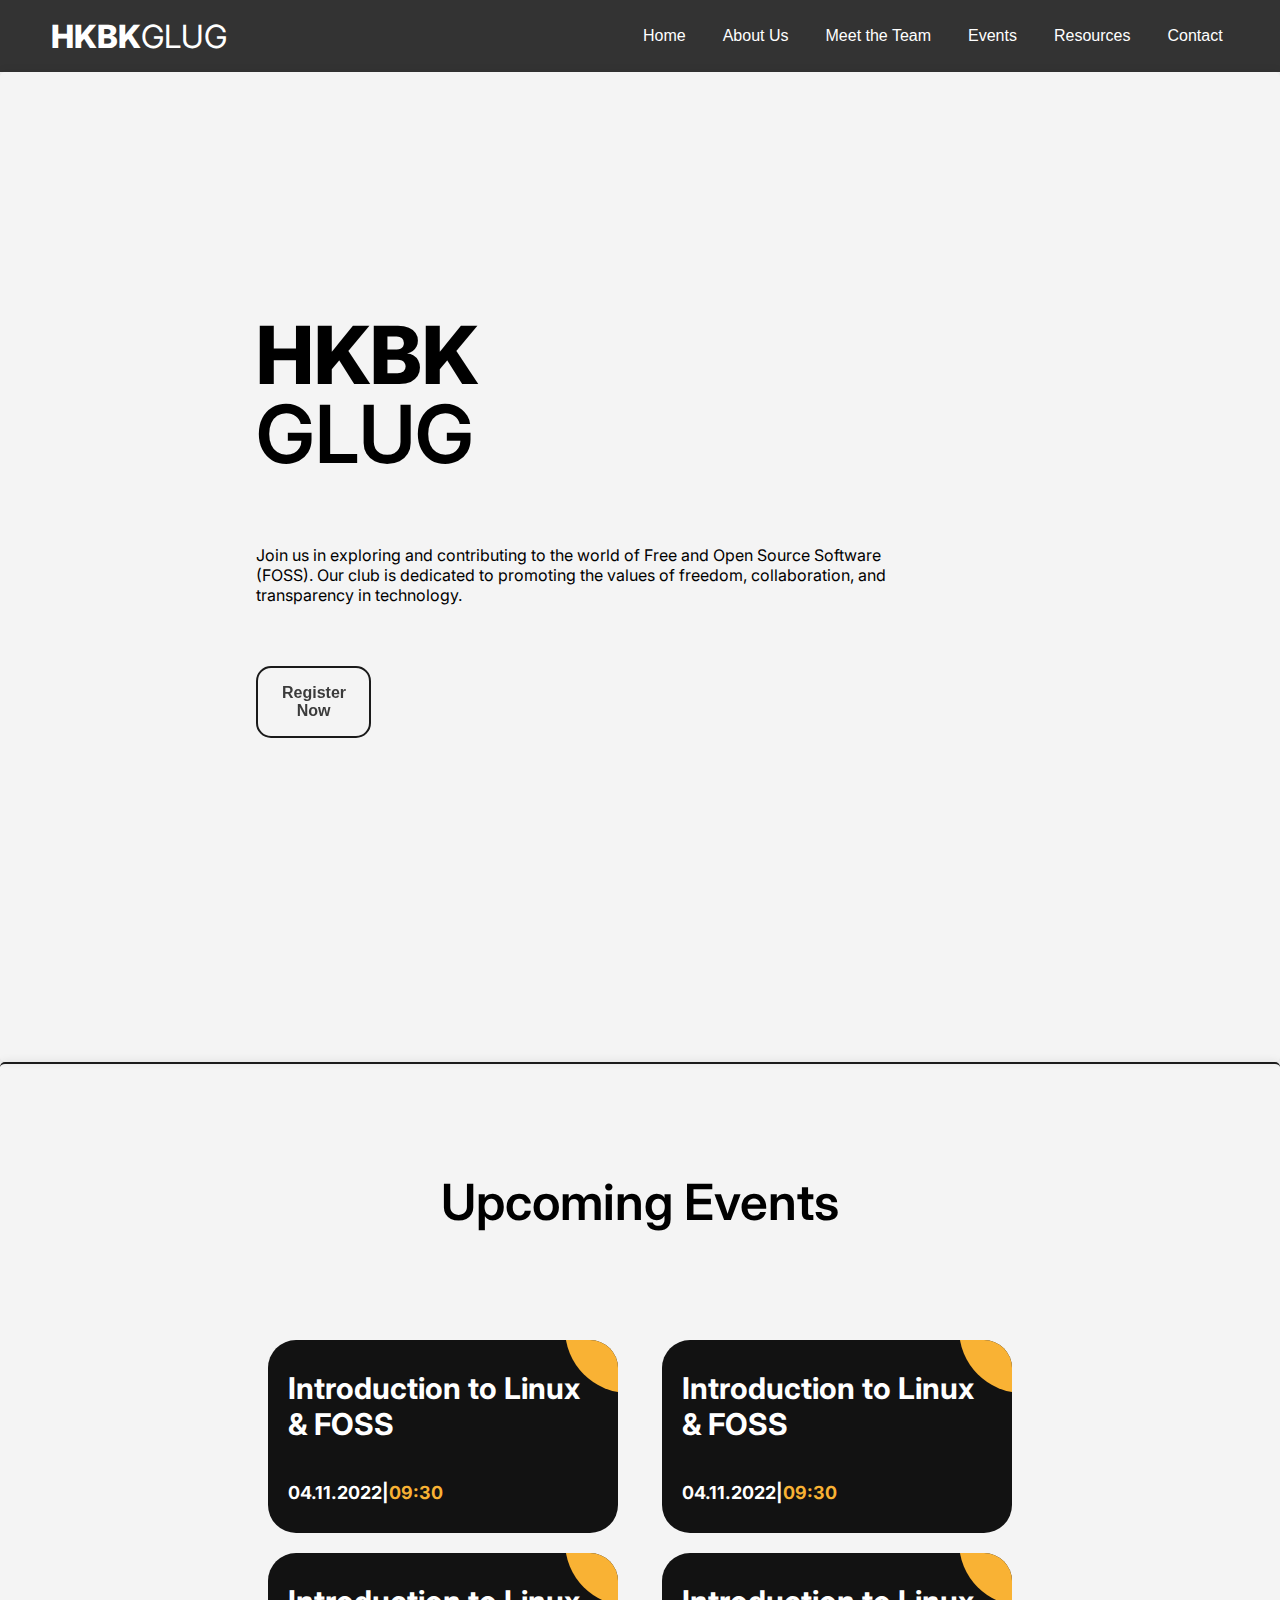
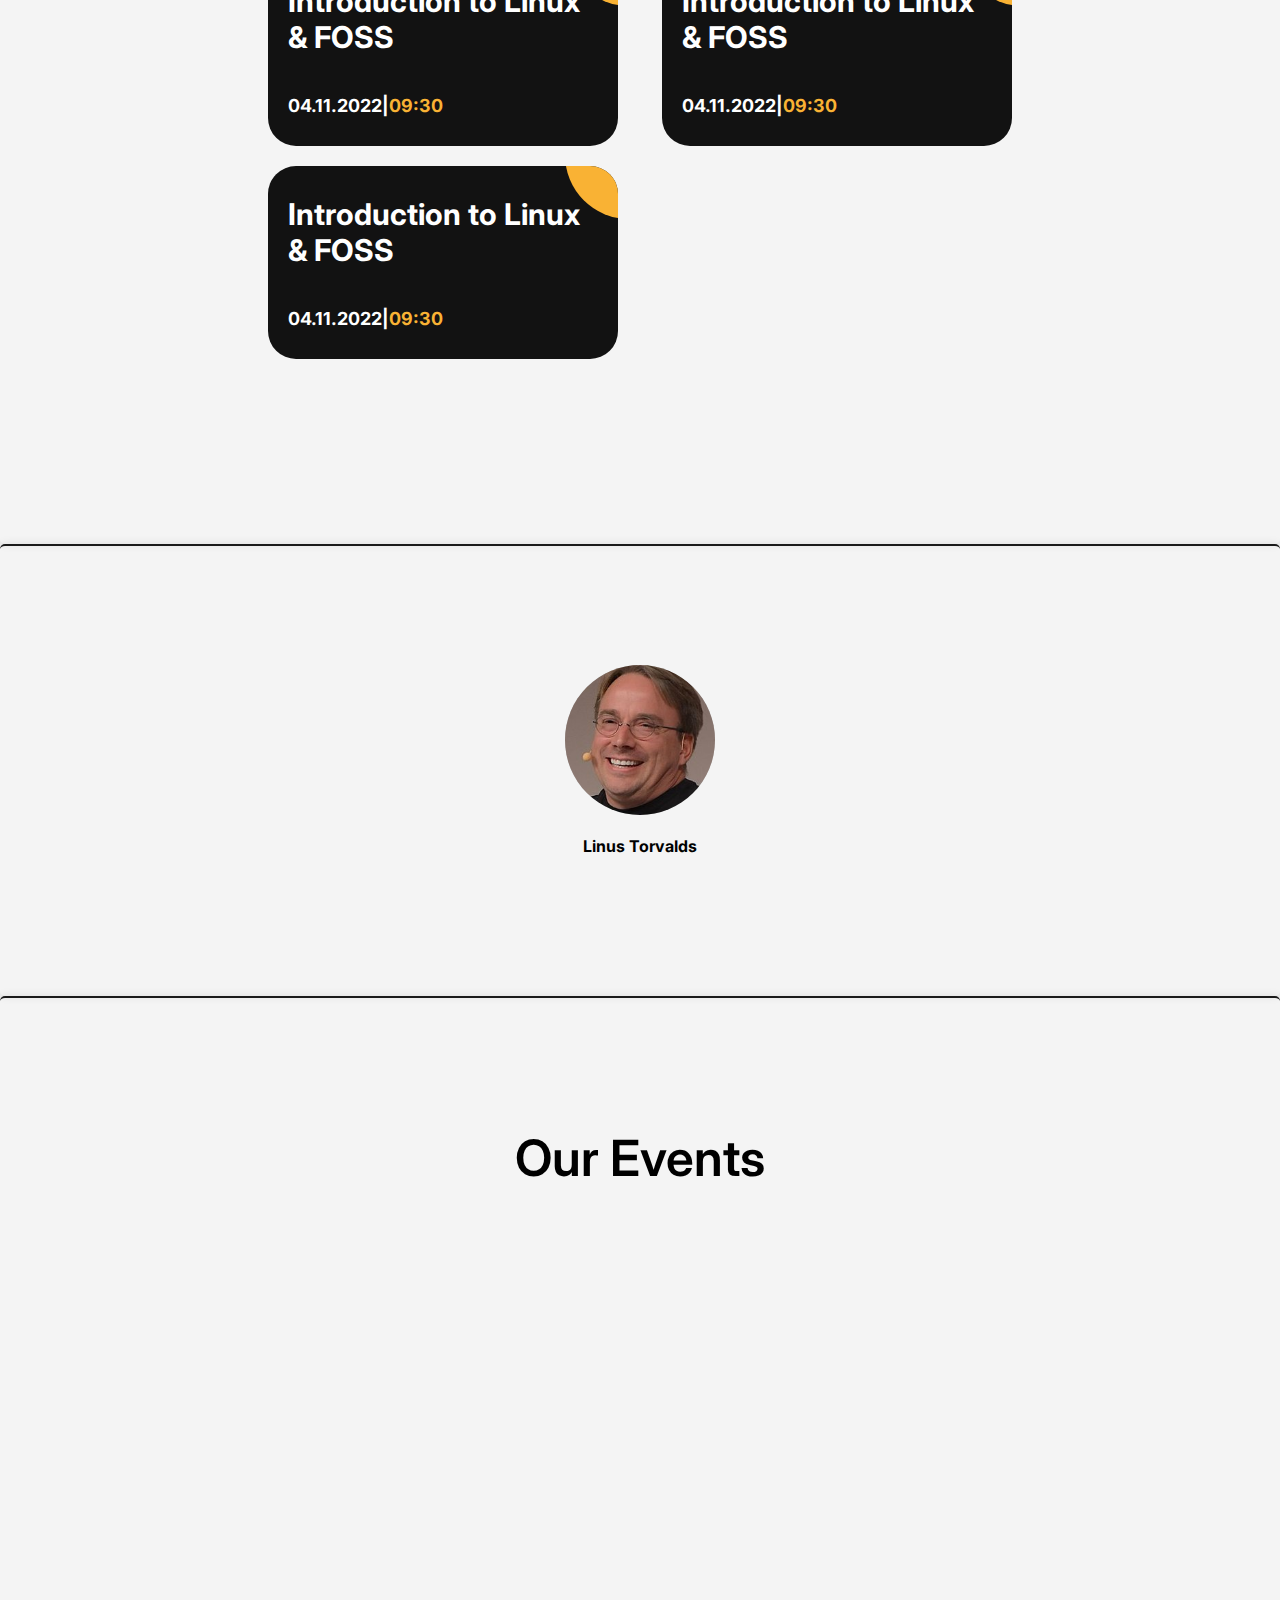
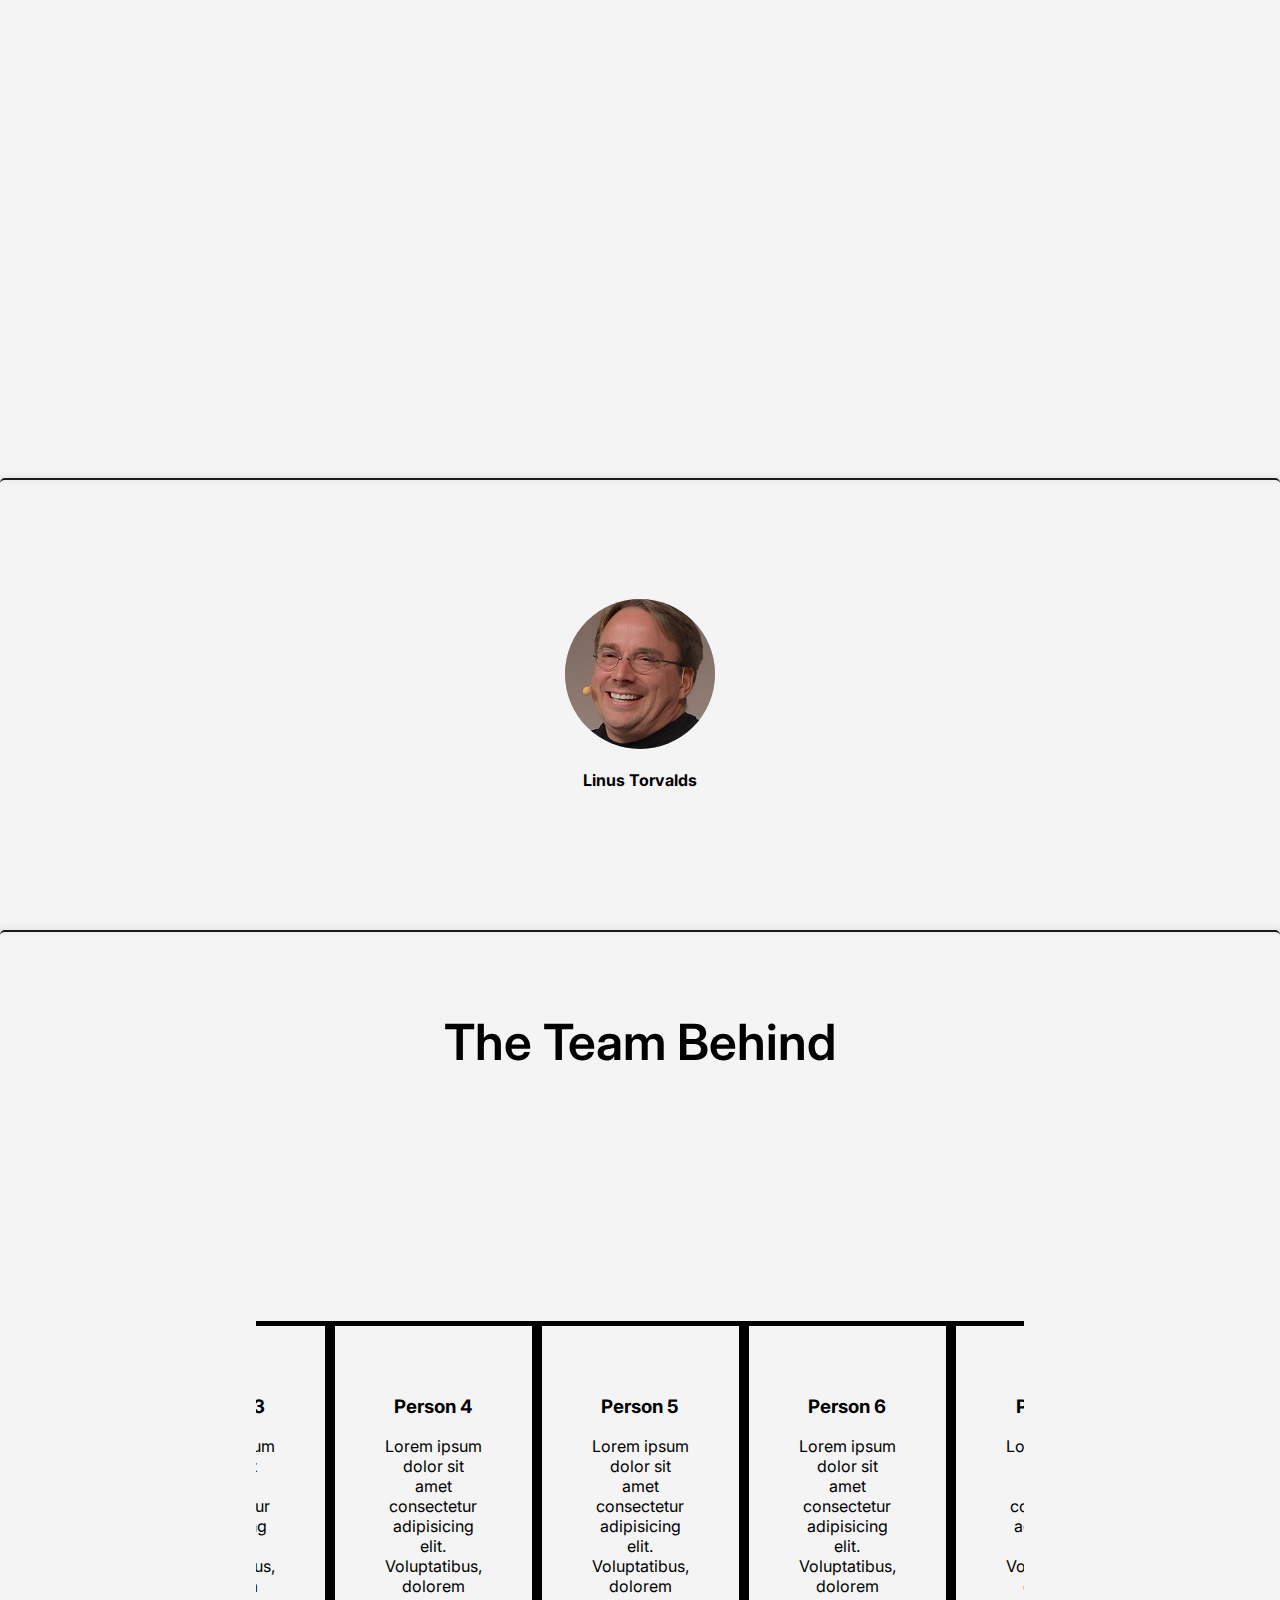
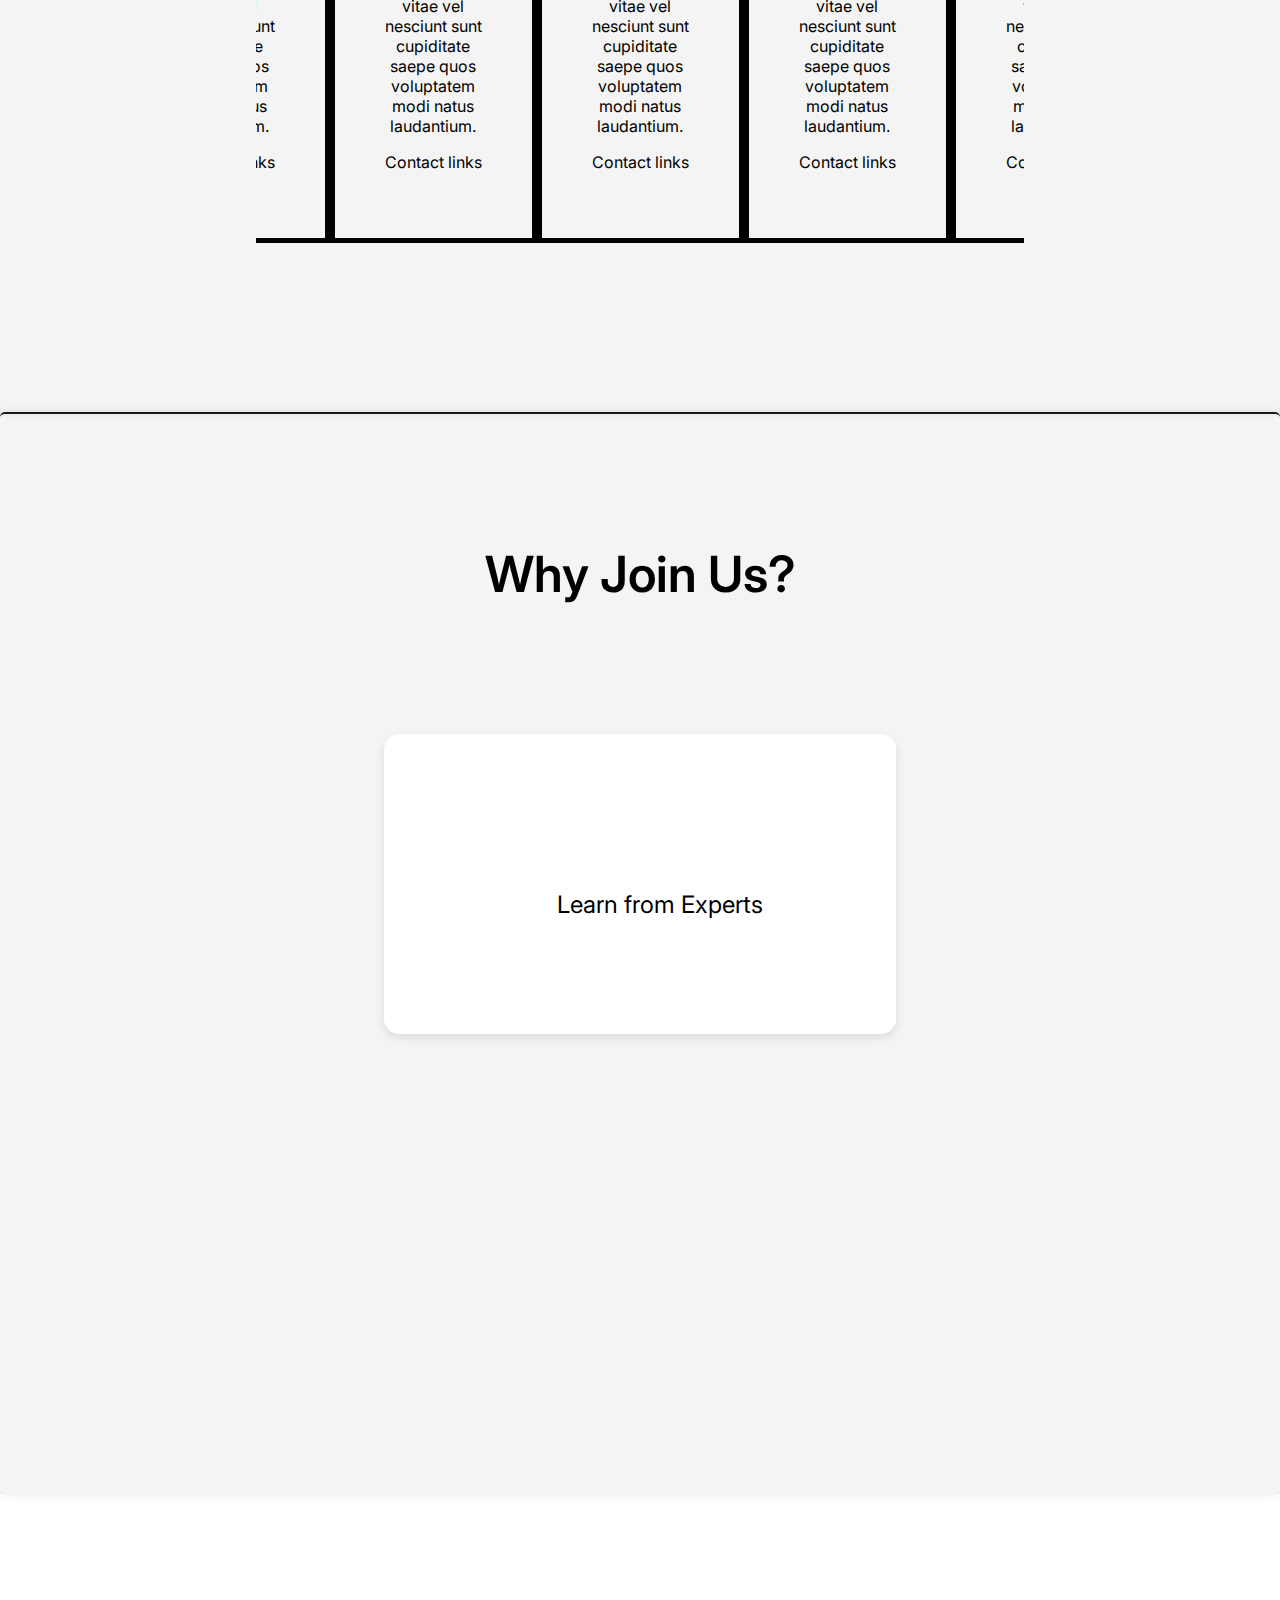
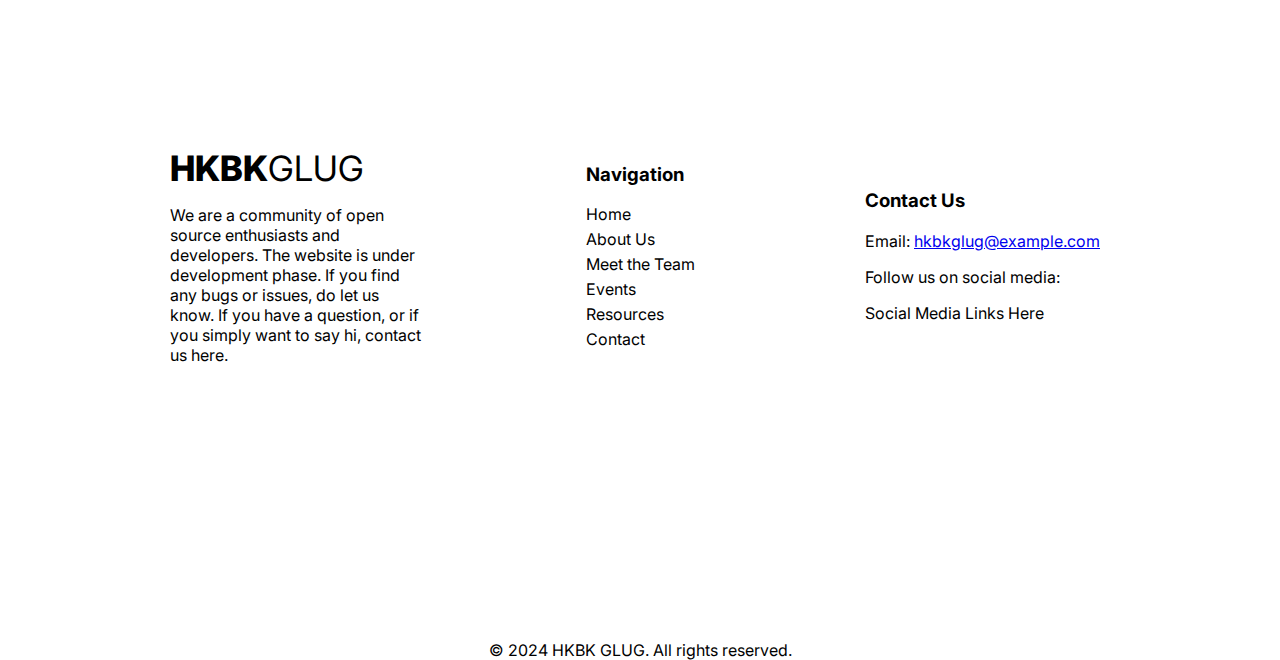
==== public/index.html @ 7fab5fcf "Move files to public" ====
<!DOCTYPE html>
<html lang="en">
  <head>
    <meta charset="UTF-8" />
    <meta name="viewport" content="width=device-width, initial-scale=1.0" />
    <title>HKBK GLUG</title>
    <link rel="stylesheet" href="style.css" />
    <link
      rel="stylesheet"
      href="https://cdn.jsdelivr.net/npm/bootstrap-icons@1.11.3/font/bootstrap-icons.min.css"
    />
    <link rel="preconnect" href="https://fonts.googleapis.com" />
    <link rel="preconnect" href="https://fonts.gstatic.com" crossorigin />
    <link
      href="https://fonts.googleapis.com/css2?family=Inter:wght@100..900&display=swap"
      rel="stylesheet"
    />
    <!-- <link rel="stylesheet" href="./src/tiny-slider.scss" /> -->
    <link rel="stylesheet" href="https://cdnjs.cloudflare.com/ajax/libs/tiny-slider/2.9.4/tiny-slider.css">
    <!-- <script src="./src/carousel.js"></script>
    <script src="./src/join-card-carousel.js"></script> -->
    <!-- <script src="./src/tiny-slider.js"></script> -->
    <script src="https://cdnjs.cloudflare.com/ajax/libs/tiny-slider/2.9.2/min/tiny-slider.js"></script>
  </head>
  <body>
    <header class="header-wrapper">
      <div class="logo">
        <p id="logo-hkbk">HKBK</p>
        <p id="logo-glug">GLUG</p>
      </div>
      <nav class="navbar">
        <button onclick="location.href='#home'">Home</button>
        <button onclick="location.href='#about'">About Us</button>
        <button onclick="location.href='#the-team-behind'">
          Meet the Team
        </button>
        <button onclick="location.href='#events'">Events</button>
        <button onclick="location.href='#resources'">Resources</button>
        <button onclick="location.href='#contact'">Contact</button>
      </nav>
    </header>

    <div class="main-container">
      <div class="content-container">
        <div class="content" id="banner">
          <div class="banner-head">
            <p id="banner-hkbk">HKBK</p>
            <p id="banner-glug">GLUG</p>
          </div>
          <p id="banner-text">
            Join us in exploring and contributing to the world of Free and Open
            Source Software (FOSS). Our club is dedicated to promoting the
            values of freedom, collaboration, and transparency in technology.
          </p>
          <button class="button" role="button">Register Now</button>
        </div>

        <div class="content" id="new-events">
          <div class="new-events-head">
            <p id="new-events-heading">Upcoming Events</p>
          </div>
          <div class="new-events-container">
            <div class="new-events_box">
              <div class="new-events_item">
                <a href="#" class="new-events-item_link">
                  <div class="new-events-item_bg"></div>

                  <div class="new-events-item_title">
                    Introduction to Linux & FOSS
                  </div>

                  <div class="new-events-item_date-box">
                    <span>04.11.2022</span> |
                    <span class="new-events-item_date"> 09:30</span>
                  </div>
                </a>
              </div>
            </div>

            <div class="new-events_box">
              <div class="new-events_item">
                <a href="#" class="new-events-item_link">
                  <div class="new-events-item_bg"></div>

                  <div class="new-events-item_title">
                    Introduction to Linux & FOSS
                  </div>

                  <div class="new-events-item_date-box">
                    <span>04.11.2022</span> |
                    <span class="new-events-item_date"> 09:30 </span>
                  </div>
                </a>
              </div>
            </div>

            <div class="new-events_box">
              <div class="new-events_item">
                <a href="#" class="new-events-item_link">
                  <div class="new-events-item_bg"></div>

                  <div class="new-events-item_title">
                    Introduction to Linux & FOSS
                  </div>

                  <div class="new-events-item_date-box">
                    <span>04.11.2022</span> |
                    <span class="new-events-item_date"> 09:30 </span>
                  </div>
                </a>
              </div>
            </div>

            <div class="new-events_box">
              <div class="new-events_item">
                <a href="#" class="new-events-item_link">
                  <div class="new-events-item_bg"></div>

                  <div class="new-events-item_title">
                    Introduction to Linux & FOSS
                  </div>

                  <div class="new-events-item_date-box">
                    <span>04.11.2022</span> |
                    <span class="new-events-item_date"> 09:30 </span>
                  </div>
                </a>
              </div>
            </div>

            <div class="new-events_box">
              <div class="new-events_item">
                <a href="#" class="new-events-item_link">
                  <div class="new-events-item_bg"></div>

                  <div class="new-events-item_title">
                    Introduction to Linux & FOSS
                  </div>

                  <div class="new-events-item_date-box">
                    <span>04.11.2022</span> |
                    <span class="new-events-item_date"> 09:30 </span>
                  </div>
                </a>
              </div>
            </div>
          </div>
        </div>

        <div class="content" id="quote-1">
          <div class="image-placeholder">
            <img src="./res/linus.jpeg" class="circular-image" />
            <h4>Linus Torvalds</h4>
          </div>
        </div>

        <div class="content" id="our-events">
          <p id="our-events-head-text">Our Events</p>
        </div>

        <div class="content" id="quote-2">
          <div class="image-placeholder">
            <img src="./res/linus.jpeg" class="circular-image" />
            <h4>Linus Torvalds</h4>
          </div>
        </div>

        <div class="content" id="the-team-behind">
          <div class="the-team-behind-container">
            <div class="the-team-behind-title-container">
              <p id="the-team-behind-head-text">The Team Behind</p>
            </div>
            <div class="the-team-behind-subcontainer">
              <div class="the-team-behind-slider-wrapper">
                
                <div class="the-team-behind-card-container">
                  <div class="the-team-behind-card">
                    <div class="card-image-placeholder">
                      <div class="img">
                        <img
                          src="https://media.geeksforgeeks.org/wp-content/uploads/20240213150115/ppp.png"
                          alt=""
                          draggable="false"
                        />
                      </div>
                    </div>
                    <div class="card-head-text-container">
                      <h3 class="card-head-text">Person 1</h3>
                    </div>
                    <div class="card-subtext-container">
                      <span class="card-subtext"
                        >Lorem ipsum dolor sit amet consectetur adipisicing
                        elit. Voluptatibus, dolorem vitae vel nesciunt sunt
                        cupiditate saepe quos voluptatem modi natus
                        laudantium.</span>
                    </div>
                    <div class="card-contact-container"><p>Contact links</p></div>
                  </div>
                </div>

                <div class="the-team-behind-card-container">
                  <div class="the-team-behind-card">
                    <div class="card-image-placeholder">
                      <div class="img">
                        <img
                          src="https://media.geeksforgeeks.org/wp-content/uploads/20240213150115/ppp.png"
                          alt=""
                          draggable="false"
                        />
                      </div>
                    </div>
                    <div class="card-head-text-container">
                      <h3 class="card-head-text">Person 2</h3>
                    </div>
                    <div class="card-subtext-container">
                      <span class="card-subtext"
                        >Lorem ipsum dolor sit amet consectetur adipisicing
                        elit. Voluptatibus, dolorem vitae vel nesciunt sunt
                        cupiditate saepe quos voluptatem modi natus
                        laudantium.</span>
                    </div>
                    <div class="card-contact-container"><p>Contact links</p></div>
                  </div>
                </div>

                <div class="the-team-behind-card-container">
                  <div class="the-team-behind-card">
                    <div class="card-image-placeholder">
                      <div class="img">
                        <img
                          src="https://media.geeksforgeeks.org/wp-content/uploads/20240213150115/ppp.png"
                          alt=""
                          draggable="false"
                        />
                      </div>
                    </div>
                    <div class="card-head-text-container">
                      <h3 class="card-head-text">Person 3</h3>
                    </div>
                    <div class="card-subtext-container">
                      <span class="card-subtext"
                        >Lorem ipsum dolor sit amet consectetur adipisicing
                        elit. Voluptatibus, dolorem vitae vel nesciunt sunt
                        cupiditate saepe quos voluptatem modi natus
                        laudantium.</span>
                    </div>
                    <div class="card-contact-container"><p><p>Contact links</p></p></div>
                  </div>
                </div>

                <div class="the-team-behind-card-container">
                  <div class="the-team-behind-card">
                    <div class="card-image-placeholder">
                      <div class="img">
                        <img
                          src="https://media.geeksforgeeks.org/wp-content/uploads/20240213150115/ppp.png"
                          alt=""
                          draggable="false"
                        />
                      </div>
                    </div>
                    <div class="card-head-text-container">
                      <h3 class="card-head-text">Person 4</h3>
                    </div>
                    <div class="card-subtext-container">
                      <span class="card-subtext"
                        >Lorem ipsum dolor sit amet consectetur adipisicing
                        elit. Voluptatibus, dolorem vitae vel nesciunt sunt
                        cupiditate saepe quos voluptatem modi natus
                        laudantium.</span
                      >
                    </div>
                    <div class="card-contact-container"><p><p>Contact links</p></p></div>
                  </div>
                </div>

                 <div class="the-team-behind-card-container">
                  <div class="the-team-behind-card">
                    <div class="card-image-placeholder">
                      <div class="img">
                        <img
                          src="https://media.geeksforgeeks.org/wp-content/uploads/20240213150115/ppp.png"
                          alt=""
                          draggable="false"
                        />
                      </div>
                    </div>
                    <div class="card-head-text-container">
                      <h3 class="card-head-text">Person 5</h3>
                    </div>
                    <div class="card-subtext-container">
                      <span class="card-subtext"
                        >Lorem ipsum dolor sit amet consectetur adipisicing
                        elit. Voluptatibus, dolorem vitae vel nesciunt sunt
                        cupiditate saepe quos voluptatem modi natus
                        laudantium.</span
                      >
                    </div>
                    <div class="card-contact-container"><p><p>Contact links</p></p></div>
                  </div>
                </div>

                <div class="the-team-behind-card-container">
                  <div class="the-team-behind-card">
                    <div class="card-image-placeholder">
                      <div class="img">
                        <img
                          src="https://media.geeksforgeeks.org/wp-content/uploads/20240213150115/ppp.png"
                          alt=""
                          draggable="false"
                        />
                      </div>
                    </div>
                    <div class="card-head-text-container">
                      <h3 class="card-head-text">Person 6</h3>
                    </div>
                    <div class="card-subtext-container">
                      <span class="card-subtext"
                        >Lorem ipsum dolor sit amet consectetur adipisicing
                        elit. Voluptatibus, dolorem vitae vel nesciunt sunt
                        cupiditate saepe quos voluptatem modi natus
                        laudantium.</span
                      >
                    </div>
                    <div class="card-contact-container"><p><p>Contact links</p></p></div>
                  </div>
                </div>

                <div class="the-team-behind-card-container">
                  <div class="the-team-behind-card">
                    <div class="card-image-placeholder">
                      <div class="img">
                        <img
                          src="https://media.geeksforgeeks.org/wp-content/uploads/20240213150115/ppp.png"
                          alt=""
                          draggable="false"
                        />
                      </div>
                    </div>
                    <div class="card-head-text-container">
                      <h3 class="card-head-text">Person 7</h3>
                    </div>
                    <div class="card-subtext-container">
                      <span class="card-subtext"
                        >Lorem ipsum dolor sit amet consectetur adipisicing
                        elit. Voluptatibus, dolorem vitae vel nesciunt sunt
                        cupiditate saepe quos voluptatem modi natus
                        laudantium.</span
                      >
                    </div>
                    <div class="card-contact-container"><p><p>Contact links</p></p></div>
                  </div>
                </div>

                <div class="the-team-behind-card-container">
                  <div class="the-team-behind-card">
                    <div class="card-image-placeholder">
                      <div class="img">
                        <img
                          src="https://media.geeksforgeeks.org/wp-content/uploads/20240213150115/ppp.png"
                          alt=""
                          draggable="false"
                        />
                      </div>
                    </div>
                    <div class="card-head-text-container">
                      <h3 class="card-head-text">Person 8</h3>
                    </div>
                    <div class="card-subtext-container">
                      <span class="card-subtext"
                        >Lorem ipsum dolor sit amet consectetur adipisicing
                        elit. Voluptatibus, dolorem vitae vel nesciunt sunt
                        cupiditate saepe quos voluptatem modi natus
                        laudantium.</span
                      >
                    </div>
                    <div class="card-contact-container"><p><p>Contact links</p></p></div>
                  </div>
                </div>

                <div class="the-team-behind-card-container">
                  <div class="the-team-behind-card">
                    <div class="card-image-placeholder">
                      <div class="img">
                        <img
                          src="https://media.geeksforgeeks.org/wp-content/uploads/20240213150115/ppp.png"
                          alt=""
                          draggable="false"
                        />
                      </div>
                    </div>
                    <div class="card-head-text-container">
                      <h3 class="card-head-text">Person 9</h3>
                    </div>
                    <div class="card-subtext-container">
                      <span class="card-subtext"
                        >Lorem ipsum dolor sit amet consectetur adipisicing
                        elit. Voluptatibus, dolorem vitae vel nesciunt sunt
                        cupiditate saepe quos voluptatem modi natus
                        laudantium.</span
                      >
                    </div>
                    <div class="card-contact-container"><p>Contact links</p></div>
                  </div>
                </div> 
              </div>
            </div>
          </div>
        </div>

        <div class="content" id="join-us">
          <p id="join-us-head-text">Why Join Us?</p>
          <div class="join-card-carousel">
            <div class="join-card-carousel-slide">
              <div class="join-card">Learn from Experts</div>
              <div class="join-card">Collaborate with Peers</div>
              <div class="join-card">Participate in Events</div>
              <div class="join-card">Access Exclusive Resources</div>
            </div>
          </div>
        </div>
      </div>
    </div>

    <footer>
      <div class="footer-container">
        <div class="footer-left-container">
          <div class="footer-logo-wrapper">
            <!-- <img src="logo.png" alt="HKBK GLUG Logo" class="footer-logo"> -->
            <p id="logo-hkbk">HKBK</p>
            <p id="logo-glug">GLUG</p>
          </div>
          <div class="footer-text-wrapper">
            <span class="footer-text"
              ><p>
                We are a community of open source enthusiasts and developers.
                The website is under development phase. If you find any bugs or
                issues, do let us know. If you have a question, or if you simply
                want to say hi, contact us here.
              </p></span
            >
          </div>
        </div>
        <div class="footer-column">
          <h3>Navigation</h3>
          <ul>
            <li><a href="#home">Home</a></li>
            <li><a href="#about">About Us</a></li>
            <li><a href="#team">Meet the Team</a></li>
            <li><a href="#events">Events</a></li>
            <li><a href="#resources">Resources</a></li>
            <li><a href="#contact">Contact</a></li>
          </ul>
        </div>
        <div class="footer-column">
          <h3>Contact Us</h3>
          <p>
            Email:
            <a href="mailto:hkbkglug@example.com">hkbkglug@example.com</a>
          </p>
          <p>Follow us on social media:</p>
          <p>Social Media Links Here</p>
        </div>
      </div>
      <p>&copy; 2024 HKBK GLUG. All rights reserved.</p>
    </footer>
    <div class="no-mobile-site">
      <div class="mobile-site-logo-wrapper">
        <p id="logo-hkbk">HKBK</p>
        <p id="logo-glug">GLUG</p>
      </div>
      <span class="no-mobile-site-head">Mobile site under development</span>
      <span class="no-mobile-site-subtext"
        >Switch to the web version for the best experience.</span
      >
    </div>
    <script src="slider.js"></script>
  </body>
</html>
---- public/style.css ----
body {
  font-family: Inter, sans-serif;
  margin: 0;
  padding: 0;
  /* background-color: #f4f4f4; */
}

.header-wrapper {
  display: flex;
  background: none;
  background-color: #333;
  color: #fff;
  padding: 1vh 2vw;
  /* text-align: center; */
  height: 6vh;
  justify-content: center;
  gap: 32vw;
}

.logo {
  display: flex;
  justify-content: center;
  align-items: center;
  padding: 0%;
  margin: 0;
  cursor: pointer;
}

#logo-hkbk {
  font-size: 2rem;
  font-weight: 800;
}

#logo-glug {
  font-size: 2rem;
}

.navbar {
  display: flex;
  /* justify-content: center; */
  align-items: center; /* Center items vertically */
  flex-wrap: wrap; /* Allow items to wrap to the next line */
  overflow: hidden; /* Hide overflow to prevent buttons from overflowing */
  gap: 25px;
}

.navbar button {
  background: none;
  color: #fff;
  /* background-color: #333; */
  border: none;
  cursor: pointer;
  font-size: 16px;
  /* margin: 5px; */
  text-align: center;
  justify-content: center;
  white-space: nowrap; /* Prevent button text from wrapping */
  transition: all 300ms cubic-bezier(0.23, 1, 0.32, 1);
}

.navbar button:hover {
  background-color: #575757;
  border-radius: 12px;
  padding: 14px 20px;
  transition: all 300ms cubic-bezier(0.23, 1, 0.32, 1);
}

.main-container {
  display: flex;
  background-color: #f4f4f4;
}

.content {
  width: 100vw;
  display: flex;
  border-radius: 5px;
  box-shadow: 0 0 10px rgba(0, 0, 0, 0.1);
}

#banner {
  flex-direction: column;
  justify-content: center;
  /* align-items: center; */
  height: 110vh;
}

.banner-head {
  margin-left: 20vw;
  margin-top: -10vh;
}

#banner-hkbk {
  font-weight: 800;
  font-size: 80px;
  margin: 0;
}

#banner-glug {
  margin: 0;
  position: relative;
  bottom: 2vh;
  font-weight: 600;
  font-size: 80px;
}

#banner-text {
  width: 50vw;
  margin-left: 20vw;
  margin-top: 5vh;
}

.button {
  appearance: none;
  background-color: transparent;
  border: 2px solid #1a1a1a;
  border-radius: 15px;
  box-sizing: border-box;
  color: #3b3b3b;
  cursor: pointer;
  display: inline-block;
  font-family: Roobert, -apple-system, BlinkMacSystemFont, "Segoe UI", Helvetica,
    Arial, sans-serif, "Apple Color Emoji", "Segoe UI Emoji", "Segoe UI Symbol";
  font-size: 16px;
  font-weight: 600;
  line-height: normal;
  margin-top: 5vh;
  margin-left: 20vw;
  min-height: 60px;
  min-width: 0;
  outline: none;
  padding: 16px 24px;
  text-align: center;
  text-decoration: none;
  transition: all 300ms cubic-bezier(0.23, 1, 0.32, 1);
  user-select: none;
  -webkit-user-select: none;
  touch-action: manipulation;
  width: 9vw;
  will-change: transform;
}

.button:disabled {
  pointer-events: none;
}

.button:hover {
  color: #fff;
  background-color: #1a1a1a;
  box-shadow: rgba(0, 0, 0, 0.25) 0 8px 15px;
  transform: translateY(-2px);
}

.button:active {
  box-shadow: none;
  transform: translateY(0);
}

#new-events {
  border-top: 2px solid #1a1a1a;
  flex-direction: column;
  /* margin-top: 2vh; */
  /* margin-left: 70vw; */
  height: 120vh;
}

.new-events-head {
  margin: 0;
  display: flex;
  position: relative;
  top: 12vh;
  /* height: 200px; */
  /* padding: 60px 60px; */
  justify-content: center;
}

#new-events-heading {
  margin: 0;
  font-size: 50px;
  font-weight: 600;
}

.new-events-container {
  display: grid;
  grid-template-columns: repeat(auto-fill, minmax(250px, 1fr));
  gap: 20px;
  margin: 24vh 20vw 0 20vw;
}

.new-events_box {
  flex: 1 1 calc(33.333% - 20px);
  display: flex;
  justify-content: center;
}

.new-events_item {
  width: 100%;
  max-width: 350px;
  overflow: hidden;
  border-radius: 28px;
}

.new-events-item_link {
  display: block;
  padding: 30px 20px;
  background-color: #121212;
  overflow: hidden;
  position: relative;
  text-decoration: none;
}

.new-events-item_link:hover,
.new-events-item_link:hover .new-events-item_date,
.new-events-item_link:hover .new-events-item_title {
  text-decoration: none;
  color: #000000;
}

.new-events-item_link:hover .new-events-item_bg {
  transform: scale(10);
}

.new-events-item_title {
  min-height: 87px;
  margin: 0 0 25px;
  overflow: hidden;
  font-weight: bold;
  font-size: 30px;
  color: #fff;
  z-index: 2;
  position: relative;
}

.new-events-item_date-box {
  display: flex;
  font-size: 18px;
  font-weight: bold;
  color: #ffffff;
  z-index: 2;
  position: relative;
  margin: 0;
}

.new-events-item_date {
  font-weight: bold;
  color: #f9b234;
  transition: color 0.5s ease;
}

.new-events-item_bg {
  height: 128px;
  width: 128px;
  background-color: #f9b234;
  z-index: 1;
  position: absolute;
  top: -75px;
  right: -75px;
  border-radius: 50%;
  transition: all 0.5s ease;
}

.new-events_item:nth-child(2n) .new-events-item_bg {
  background-color: #3ecd5e !important;
}

.new-events_item:nth-child(3n) .new-events-item_bg {
  background-color: #e44002 !important;
}

.new-events_item:nth-child(4n) .new-events-item_bg {
  background-color: #952aff;
}

.new-events_item:nth-child(5n) .new-events-item_bg {
  background-color: #cd3e94;
}

.new-events_item:nth-child(6n) .new-events-item_bg {
  background-color: #4c49ea;
}

#quote-1 {
  flex-direction: column;
  border-top: 2px solid #1a1a1a;
  height: 50vh;
  align-items: center;
  justify-content: center;
}

.image-placeholder {
  display: flex;
  flex-direction: column;

  justify-content: center;
  align-items: center;
}

.circular-image {
  width: 150px;
  height: 150px;
  border-radius: 50%;
  background-color: #ccc; /* Gray background for placeholder */
  align-items: center;
  justify-content: center;
  color: white; /* Text color inside the placeholder */
  font-size: 20px; /* Placeholder text size */
  text-align: center;
}

#our-events {
  flex-direction: column;
  border-top: 2px solid #1a1a1a;
  height: 120vh;
  align-items: center;
  /* justify-content: center; */
}

#our-events-head-text {
  padding: 80px;
  font-size: 50px;
  font-weight: 600;
}

#the-team-behind {
  display: flex;
  flex-direction: column;
  border-top: 2px solid #1a1a1a;
  height: 120vh;
  align-items: center;
}

.the-team-behind-container {
  display: flex;
  height: 100%;
  width: 100%;
  flex-direction: column;
  justify-content: space-around;
  align-items: center;
}

.the-team-behind-title-container {
  display: flex;
  margin: 80px;
}

#the-team-behind-head-text {
  justify-content: center;
  align-items: center;
  font-size: 50px;
  font-weight: 600;
  margin: 0;
}

.the-team-behind-subcontainer {
  width: 60vw;
  height: 80%;
  margin: 0;
  display: flex;
  justify-content: center;
  align-items: center;
  overflow: hidden; /* Prevents content from overflowing */
}

.the-team-behind-slider-wrapper {
  display: flex;
  flex-direction: row;
  /* overflow: hidden !important; */
}

.the-team-behind-card-container {
  height: 100%; /* Adjust height as needed */
  border: 5px solid #000000;
  padding: 50px;
  box-sizing: border-box; /* Ensures padding and border are included in the element's total width and height */
}

.the-team-behind-card {
  
  display: flex;
  flex-direction: column;
  justify-content: center;
  align-items: center;
}

.card-image-placeholder {
  display: flex;
  align-items: center;
  justify-content: center;
}

.img img {
  border-radius: 5px;
  background-position: center;
  background-size: cover;
  cursor: pointer;
  display: flex;
}

.card-head-text-container {
  text-align: center;
}

.card-subtext-container {
  display: flex;
  width: 70%;
  gap: 20px;
  align-items: center;
  justify-content: center;
}

.card-subtext {
  text-align: center;
}

.card-contact-container {
  text-align: center;
}




/* .carousel-container {
  width: 60vw;
  height: 610px;
  overflow: hidden;
  position: relative;
  border-radius: 15px;
  margin: 0 auto;
}

.carousel-container::before,
.carousel-container::after {
  content: "";
  position: absolute;
  top: 0;
  width: 15%;
  height: 100%;
  z-index: 1;
  pointer-events: none;
  background: linear-gradient(to right, #f4f4f4, rgba(255, 255, 255, 0));
}

.carousel-container::after {
  right: 0;/
  background: linear-gradient(to left, #f4f4f4, rgba(255, 255, 255, 0));
}

.carousel-slide {
  display: flex;
  gap: 20px;
  height: 95%;
  transition: transform 1s ease-in-out;
  width: 30%;
}

.card {
  min-width: calc(100% - 20px);
  height: 100%;
  display: flex;
  justify-content: center;
  align-items: center;
  background-color: #fff;
  box-shadow: 0 10px 20px rgba(0, 0, 0, 0.1);
  border-radius: 15px;
  font-size: 1.5rem;
}

.carousel-button-container {
  position: absolute;
  top: 50%;
  width: 100%;
  display: flex;
  justify-content: space-between;
  transform: translateY(-50%);
  z-index: 2;
}

.carousel-button-container button {
  font-weight: 700;
  border: none;
  color: rgb(74, 74, 74);
  padding: 10px;
  cursor: pointer;
  font-size: 20px;
} */


.carousel-container { 
  max-width: 1100px; 
  width: 100%; 
  position: relative; 
} 

.carousel-container i { 
  height: 50px; 
  width: 50px; 
  background: rgb(118, 233, 118); 
  text-align: center; 
  line-height: 50px; 
  border-radius: 50%; 
  cursor: pointer; 
  position: absolute; 
  top: 50%; 
  font-size: 1.25rem; 
  transform: translateY(-50%); 
  box-shadow: 0 3px 6px rgba(0, 0, 0, 0.23); 
} 

.carousel-container i:first-child { 
  left: -22px; 
} 

.carousel-container i:last-child { 
  right: -22px; 
} 

.carousel-slide { 
  display: grid; 
  grid-auto-flow: column; 
  grid-auto-columns: calc((100% / 3) - 12px); 
  gap: 16px; 
  overflow-x: auto; 
  scroll-snap-type: x mandatory; 
  scroll-behavior: smooth; 
  scrollbar-width: 0; 
}


.carousel-slide::-webkit-scrollbar { 
  display: none; 
} 

.carousel-slide :where(.card, .img) { 
  display: flex; 
  align-items: center; 
  justify-content: center; 
} 

.carousel-slide.dragging { 
  scroll-snap-type: none; 
  scroll-behavior: auto; 
} 

.carousel-slide.no-transition { 
  scroll-behavior: auto; 
} 

.carousel-slide.dragging .card { 
  cursor: grab; 
  user-select: none; 
} 

.carousel-slide .card { 
  scroll-snap-align: start; 
  height: 340px; 
  list-style: none; 
  background: #fff; 
  border-radius: 8px; 
  display: flex; 
  cursor: pointer; 
  width: 98%; 
  padding-bottom: 15px; 
  align-items: center; 
  justify-content: center; 
  flex-direction: column; 
} 

.card .img { 
  background: green; 
  width: 145px; 
  height: 145px; 
  border-radius: 50%; 
} 

.card .img img { 
  width: 140px; 
  height: 140px; 
  object-fit: cover; 
  border-radius: 50%; 
  border: 4px solid #fff; 
} 

.card h2 { 
  font-weight: 500; 
  font-size: 1.56rem; 
  margin: 30px 0 5px; 
} 

.card span { 
  color: #6a6d78; 
  font-size: 1.31rem; 
} 



#quote-2 {
  flex-direction: column;
  border-top: 2px solid #1a1a1a;
  height: 50vh;
  align-items: center;
  justify-content: center;
}

#join-us {
  flex-direction: column;
  border-top: 2px solid #1a1a1a;
  height: 120vh;
  align-items: center;
}

#join-us-head-text {
  font-size: 50px;
  font-weight: 600;
  padding: 80px;
}

.join-card-carousel {
  width: 40%;
  height: 300px;
  overflow: hidden;
  border-radius: 15px;
  box-shadow: 0 4px 8px rgba(0, 0, 0, 0.1);
  position: relative;
}

.join-card-carousel-slide {
  display: flex;
  height: 100%;
  transition: transform 1s ease-in-out;
}

.join-card {
  min-width: 100%;
  height: 100%;
  display: flex;
  justify-content: center;
  align-items: center;
  background-color: #fff;
  box-shadow: 0 10px 20px rgba(0, 0, 0, 0.1);
  border-radius: 15px;
  font-size: 1.5rem;
  padding: 20px;
  text-align: center;
}

footer {
  background-color: #ffffff;
  color: #000000;
  text-align: center;
  padding: 10px 0;
  width: 100%;
  bottom: 0;
  height: 80vh;
}

.footer-container {
  display: flex;
  justify-content: space-evenly;
  align-items: center;
  padding: 20px;
  height: calc(80vh - 40px);
}

.footer-left-container {
  display: flex;
  flex-direction: column;
  /* bottom: 5rem; */
  width: 20vw;
  position: relative;
}

.footer-logo-wrapper {
  /* align-items: flex-start; */
  display: flex;
  flex-direction: row;
  /* padding: 10px; */
}

.footer-logo-wrapper #logo-hkbk {
  font-size: 35px;
  margin: 0;
}

.footer-logo-wrapper #logo-glug {
  font-size: 35px;
  margin: 0;
}

.footer-text {
  text-align: left;
}

.footer-column {
  text-align: left;
  padding: 10px;
}

.footer-column h3 {
  margin-top: 0;
}

.footer-column ul {
  list-style-type: none;
  padding: 0;
}

.footer-column ul li {
  margin: 5px 0;
}

.footer-column ul li a {
  color: #000000;
  text-decoration: none;
}

.footer-column ul li a:hover {
  text-decoration: underline;
}

.footer-logo {
  position: absolute;
  left: 10vh;
  top: 10vh;
  width: 150px; /* Adjust size as needed */
}




@media only screen and (max-width: 979px) {
  .new-events_box {
    flex: 1 1 calc(50% - 20px);
  }

  .new-events-item_title {
    font-size: 24px;
  }
}

.no-mobile-site {
  display: none;
}

@media only screen and (max-width: 767px) {
  .main-container,
  footer,
  .header-wrapper {
    display: none;
  }

  .no-mobile-site {
    justify-content: center;
    align-items: center;
    display: flex;
    flex-direction: column;
    height: 100%;
  }

  .mobile-site-logo-wrapper {
    display: flex;
    flex-direction: row;
  }

  .no-mobile-site-head {
    font-weight: 700;
  }

  /* /* .new-events_box {
    flex: 1 1 100%;
  }

  .new-events-item_title {
    min-height: 72px;
    line-height: 1;
    font-size: 24px;
  }

  .new-events-item_link {
    padding: 22px 40px;
  }

  .new-events-item_date-box {
    font-size: 16px;
  } */
}
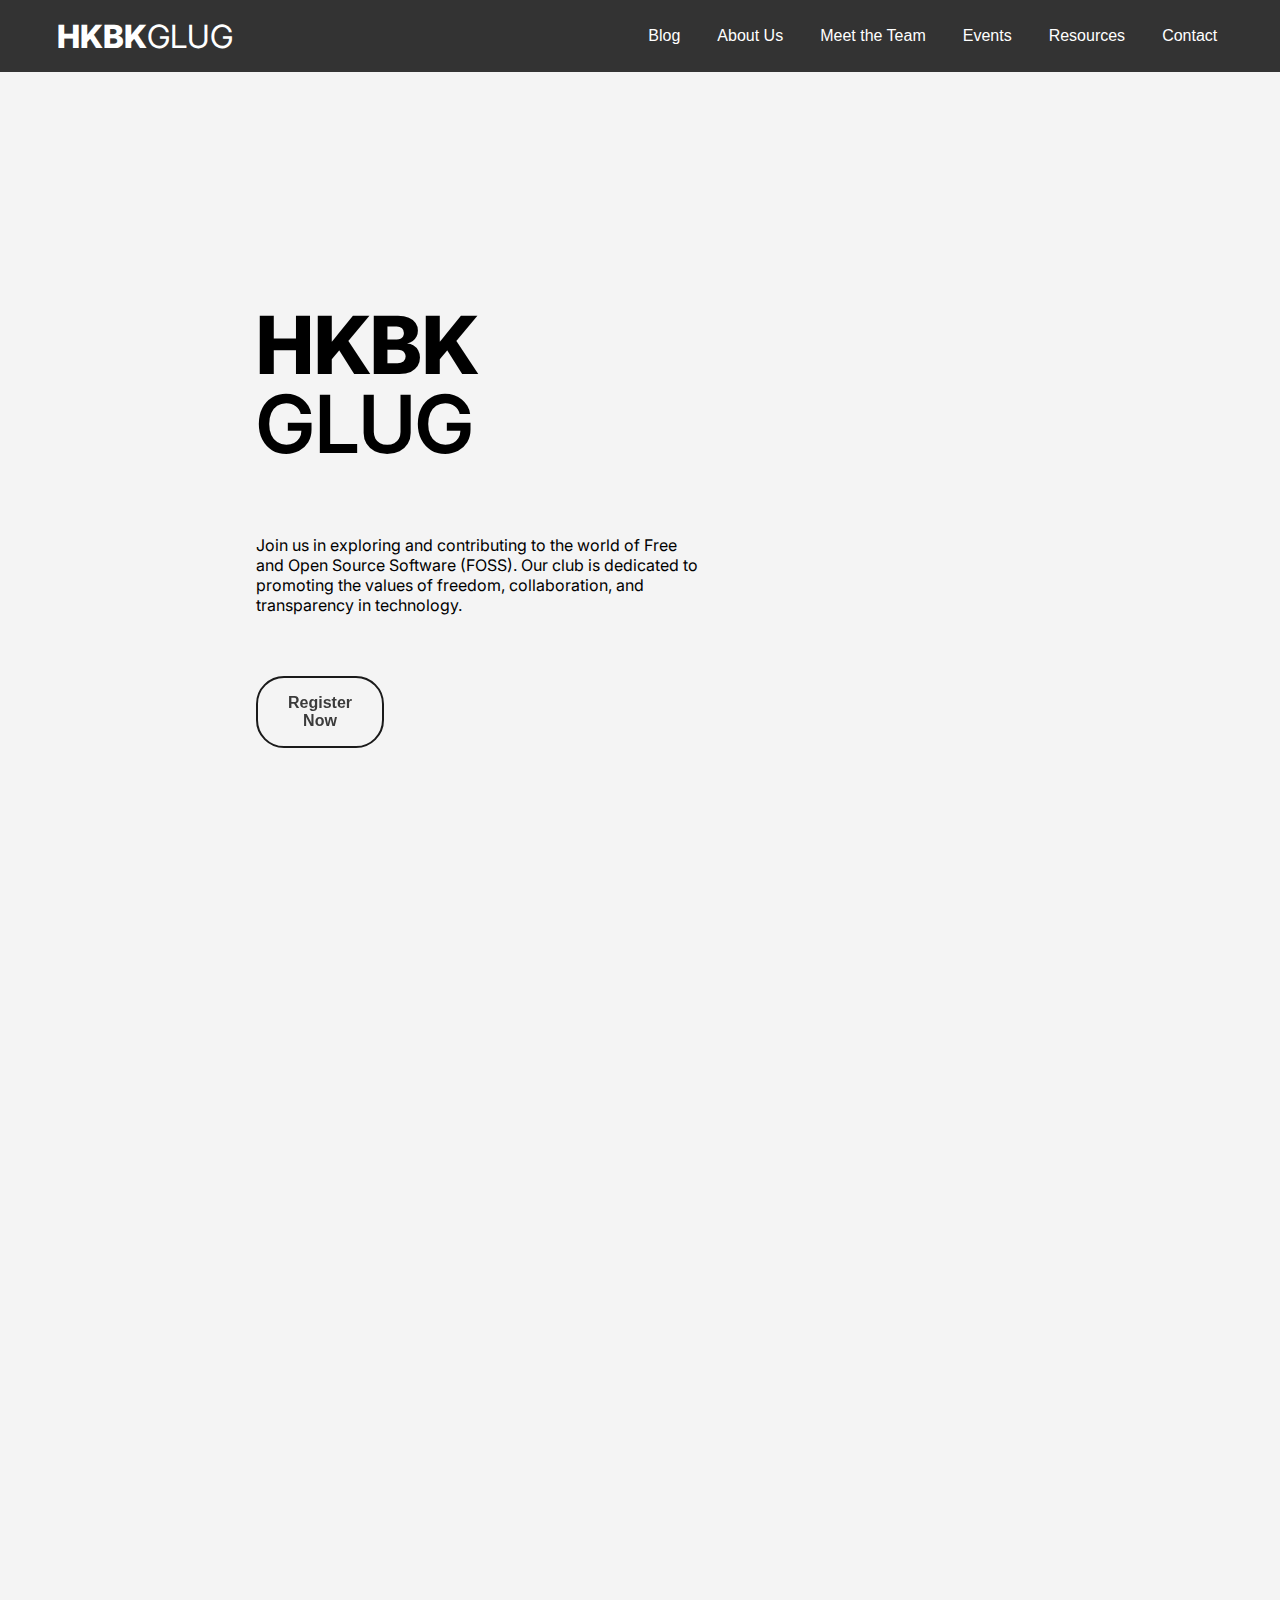
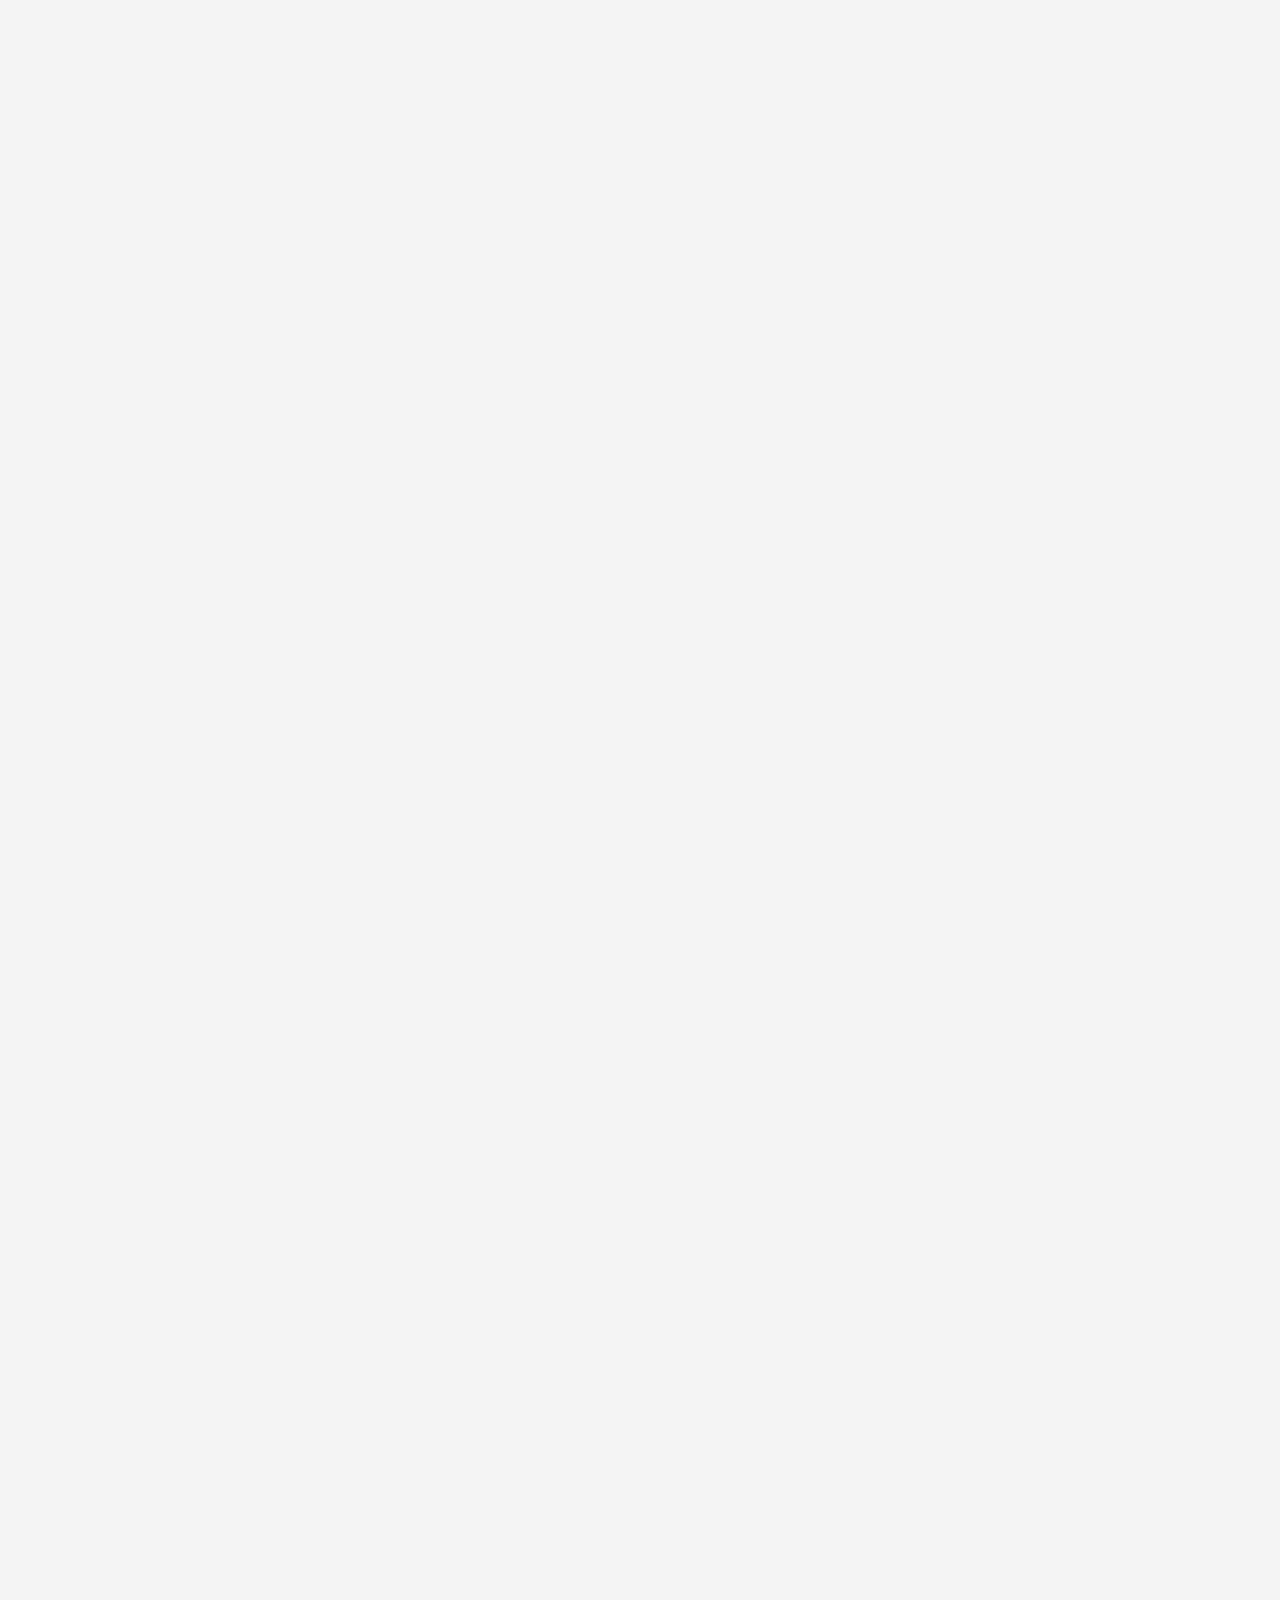
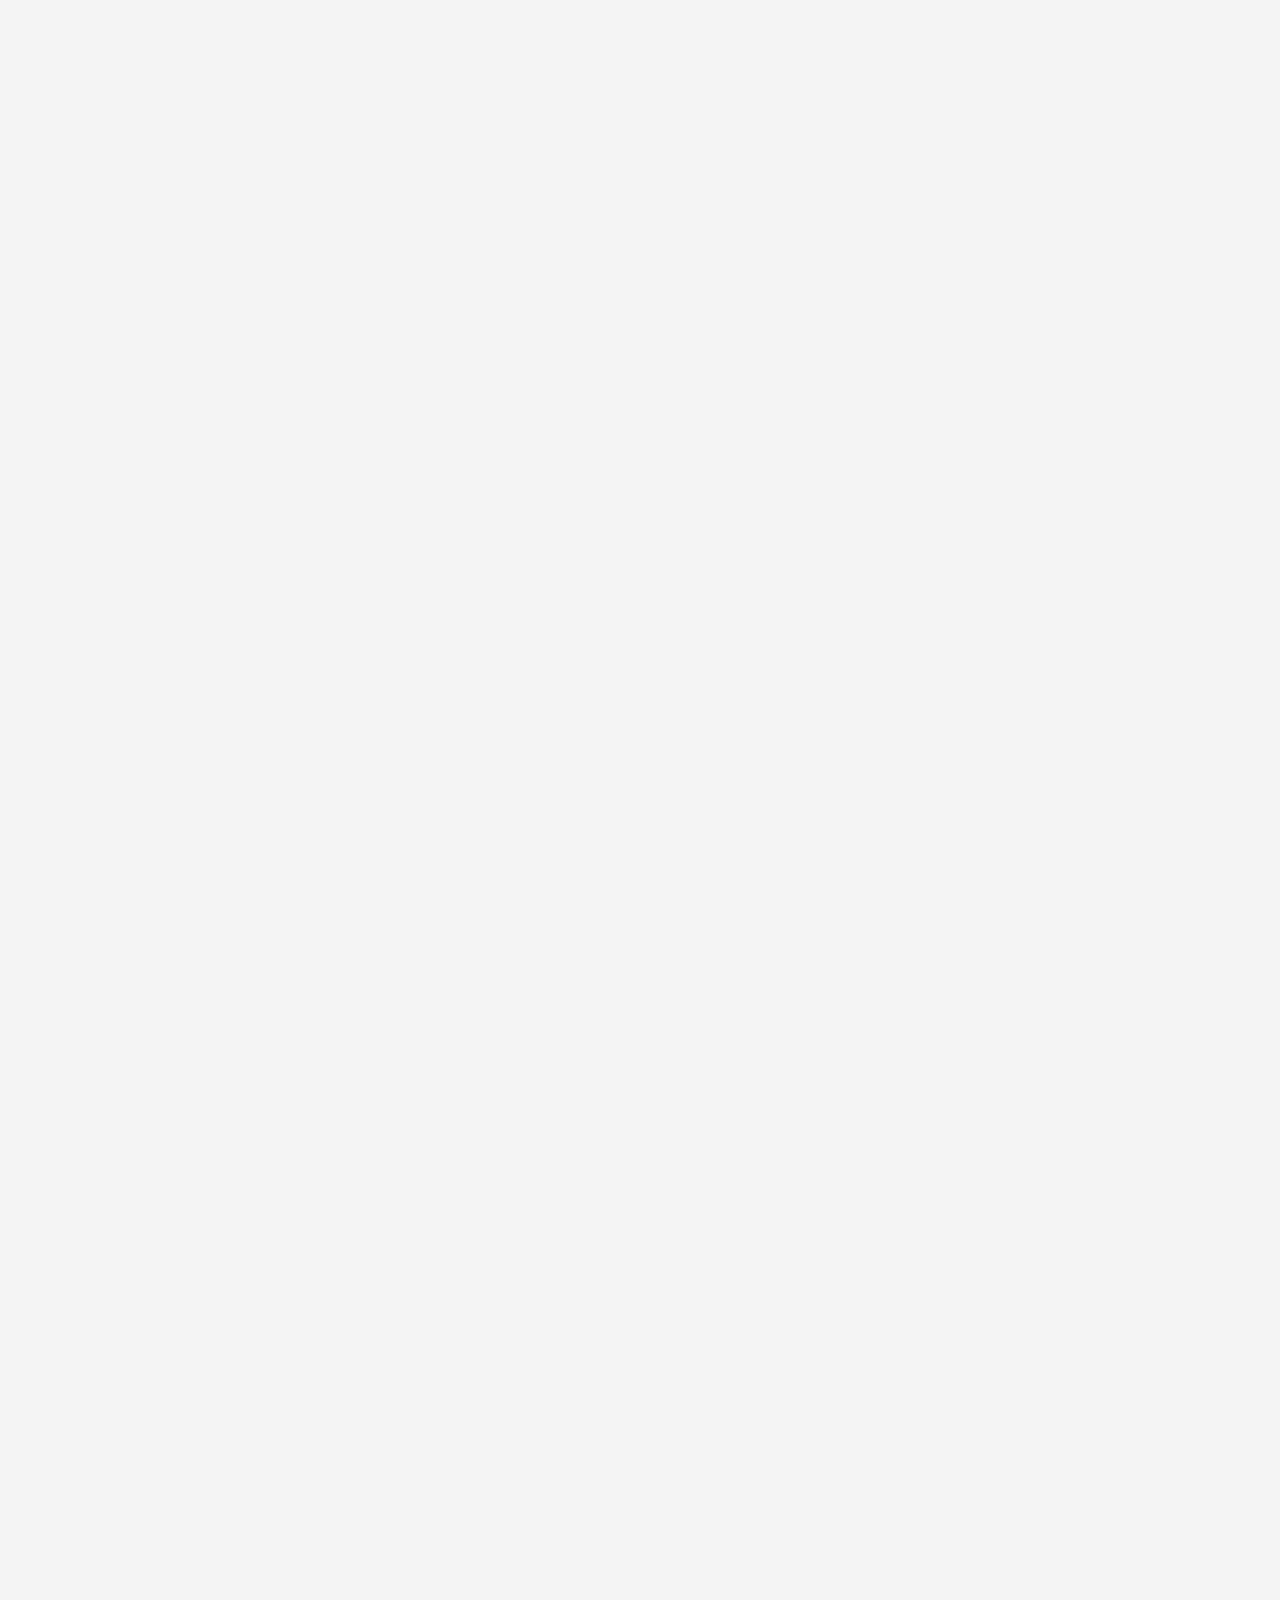
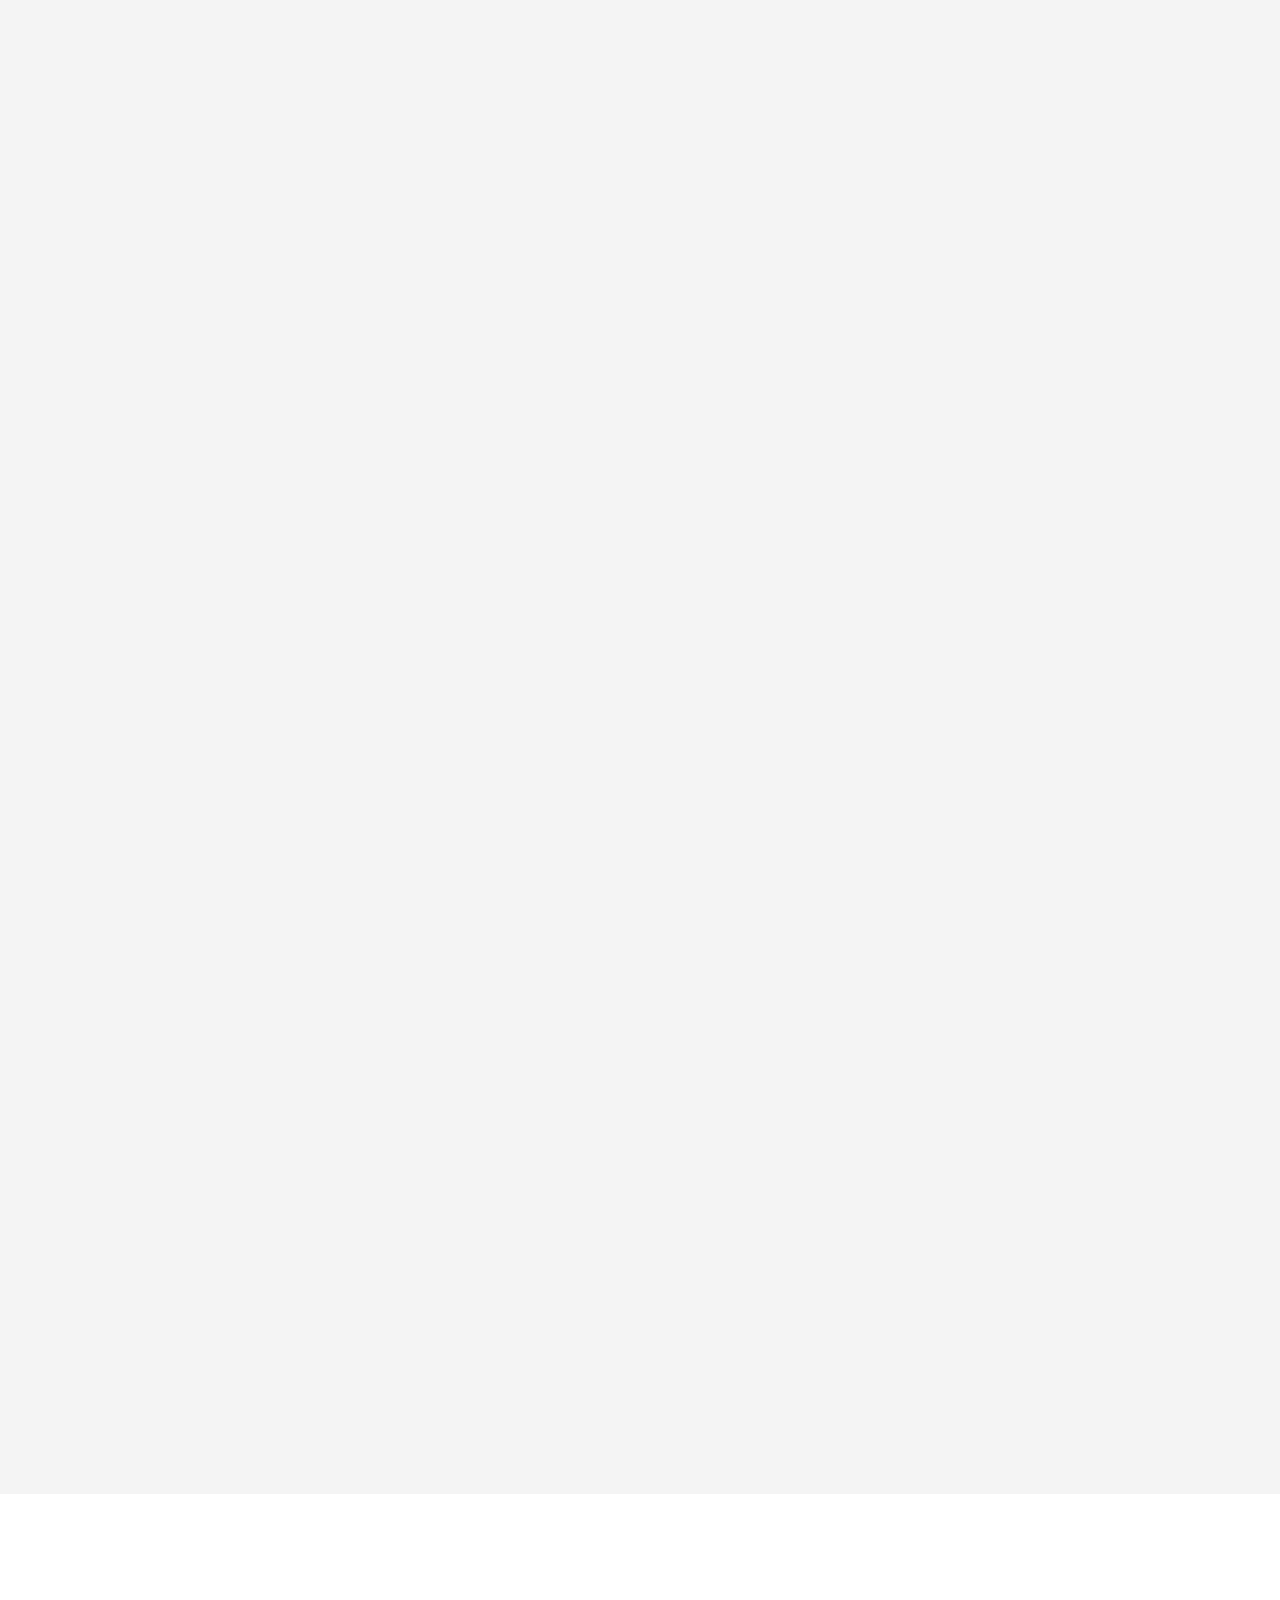
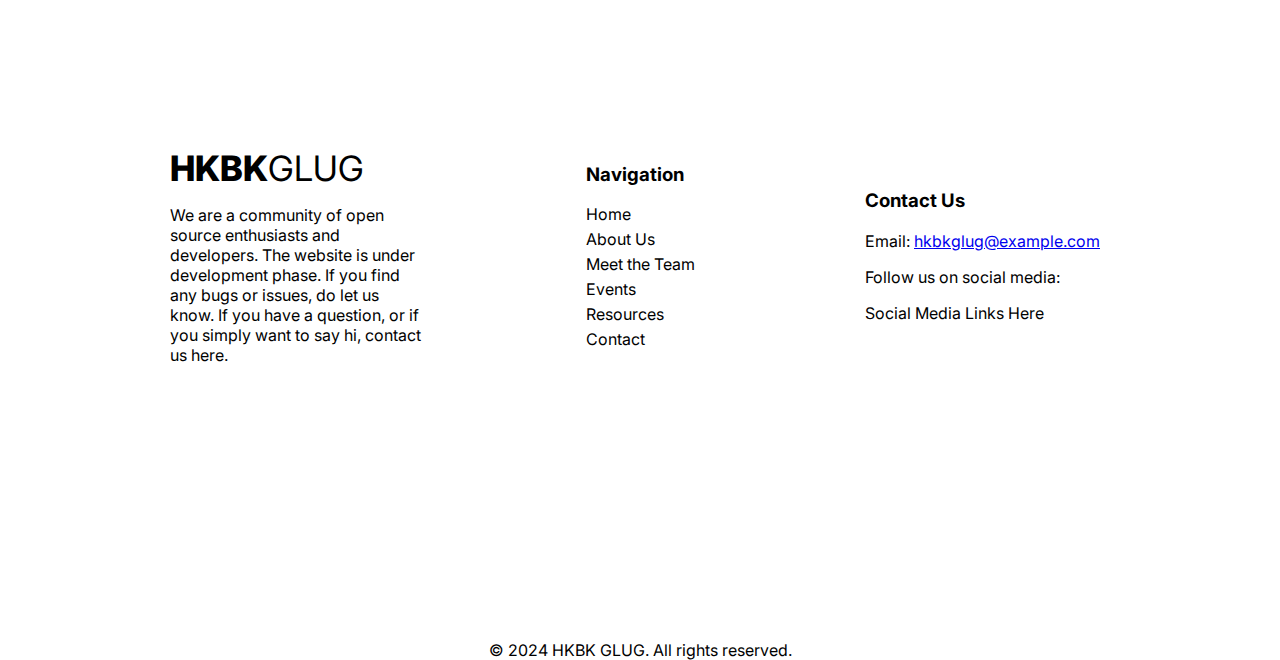
==== commit ea1f865f: "major update" ====
--- a/public/index.html
+++ b/public/index.html
@@ -17,9 +17,6 @@
     />
     <!-- <link rel="stylesheet" href="./src/tiny-slider.scss" /> -->
     <link rel="stylesheet" href="https://cdnjs.cloudflare.com/ajax/libs/tiny-slider/2.9.4/tiny-slider.css">
-    <!-- <script src="./src/carousel.js"></script>
-    <script src="./src/join-card-carousel.js"></script> -->
-    <!-- <script src="./src/tiny-slider.js"></script> -->
     <script src="https://cdnjs.cloudflare.com/ajax/libs/tiny-slider/2.9.2/min/tiny-slider.js"></script>
   </head>
   <body>
@@ -29,7 +26,7 @@
         <p id="logo-glug">GLUG</p>
       </div>
       <nav class="navbar">
-        <button onclick="location.href='#home'">Home</button>
+        <button onclick="location.href='#blog'">Blog</button>
         <button onclick="location.href='#about'">About Us</button>
         <button onclick="location.href='#the-team-behind'">
           Meet the Team
@@ -47,6 +44,7 @@
             <p id="banner-hkbk">HKBK</p>
             <p id="banner-glug">GLUG</p>
           </div>
+          <!-- <img src="./res/developer_male.jpg" alt=""> -->
           <p id="banner-text">
             Join us in exploring and contributing to the world of Free and Open
             Source Software (FOSS). Our club is dedicated to promoting the
@@ -149,8 +147,12 @@
 
         <div class="content" id="quote-1">
           <div class="image-placeholder">
-            <img src="./res/linus.jpeg" class="circular-image" />
-            <h4>Linus Torvalds</h4>
+            <img src="./res/stallman.jpg" class="circular-image" />
+            <h3>Richard Stallman</h3>
+          </div>
+          <div class="quote-container">
+            <i class="bi bi-quote"></i>
+            <span>Free software is software that respects your freedom and the social solidarity of your community. So it's free as in freedom.</span>
           </div>
         </div>
 
@@ -161,7 +163,11 @@
         <div class="content" id="quote-2">
           <div class="image-placeholder">
             <img src="./res/linus.jpeg" class="circular-image" />
-            <h4>Linus Torvalds</h4>
+            <h3>Linus Torvalds</h3>
+          </div>
+          <div class="quote-container">
+            <i class="bi bi-quote"></i>
+            <span>In open source, we feel strongly that to really do something well, you have to get a lot of people involved.</span>
           </div>
         </div>
 
@@ -194,7 +200,9 @@
                         cupiditate saepe quos voluptatem modi natus
                         laudantium.</span>
                     </div>
-                    <div class="card-contact-container"><p>Contact links</p></div>
+                    <div class="card-contact-container">
+                      <i class="bi bi-github"></i>
+                    </div>
                   </div>
                 </div>
 
@@ -219,7 +227,9 @@
                         cupiditate saepe quos voluptatem modi natus
                         laudantium.</span>
                     </div>
-                    <div class="card-contact-container"><p>Contact links</p></div>
+                    <div class="card-contact-container">
+                      <i class="bi bi-github"></i>
+                    </div>
                   </div>
                 </div>
 
@@ -244,7 +254,9 @@
                         cupiditate saepe quos voluptatem modi natus
                         laudantium.</span>
                     </div>
-                    <div class="card-contact-container"><p><p>Contact links</p></p></div>
+                    <div class="card-contact-container">
+                      <i class="bi bi-github"></i>
+                    </div>
                   </div>
                 </div>
 
@@ -270,7 +282,9 @@
                         laudantium.</span
                       >
                     </div>
-                    <div class="card-contact-container"><p><p>Contact links</p></p></div>
+                    <div class="card-contact-container">
+                      <i class="bi bi-github"></i>
+                    </div>
                   </div>
                 </div>
 
@@ -296,7 +310,9 @@
                         laudantium.</span
                       >
                     </div>
-                    <div class="card-contact-container"><p><p>Contact links</p></p></div>
+                    <div class="card-contact-container">
+                      <i class="bi bi-github"></i>
+                    </div>
                   </div>
                 </div>
 
@@ -322,7 +338,9 @@
                         laudantium.</span
                       >
                     </div>
-                    <div class="card-contact-container"><p><p>Contact links</p></p></div>
+                    <div class="card-contact-container">
+                      <i class="bi bi-github"></i>
+                    </div>
                   </div>
                 </div>
 
@@ -348,7 +366,9 @@
                         laudantium.</span
                       >
                     </div>
-                    <div class="card-contact-container"><p><p>Contact links</p></p></div>
+                    <div class="card-contact-container">
+                      <i class="bi bi-github"></i>
+                    </div>
                   </div>
                 </div>
 
@@ -374,7 +394,9 @@
                         laudantium.</span
                       >
                     </div>
-                    <div class="card-contact-container"><p><p>Contact links</p></p></div>
+                    <div class="card-contact-container">
+                      <i class="bi bi-github"></i>
+                    </div>
                   </div>
                 </div>
 
@@ -400,9 +422,19 @@
                         laudantium.</span
                       >
                     </div>
-                    <div class="card-contact-container"><p>Contact links</p></div>
-                  </div>
-                </div> 
+                    <div class="card-contact-container">
+                      <i class="bi bi-github"></i>
+                    </div>
+                  </div>
+                </div>
+              </div>
+              <div class="the-team-behind-nav-container">
+                <i class="bi bi-circle-fill"></i>
+                <i class="bi bi-circle-fill"></i>
+                <i class="bi bi-circle-fill"></i>
+                <i class="bi bi-circle-fill"></i>
+                <i class="bi bi-circle-fill"></i>
+                <i class="bi bi-circle-fill"></i>
               </div>
             </div>
           </div>
@@ -410,12 +442,62 @@
 
         <div class="content" id="join-us">
           <p id="join-us-head-text">Why Join Us?</p>
-          <div class="join-card-carousel">
-            <div class="join-card-carousel-slide">
-              <div class="join-card">Learn from Experts</div>
-              <div class="join-card">Collaborate with Peers</div>
-              <div class="join-card">Participate in Events</div>
-              <div class="join-card">Access Exclusive Resources</div>
+          <div class="join-us-container">
+            <div class="empower join-card">
+              <div class="icon-title">
+                <i class="bi bi-book"></i>
+                <p>Open-Source Knowledge</p>
+              </div>
+              <p class="join-subtext empower-subtext">Empower yourself with Free and Open Source Knowledge</p>
+            </div>
+            <div class="community join-card">
+              <div class="icon-title">
+                <i class="bi bi-people"></i>
+                <p>Community</p>
+              </div>
+              <p class="join-subtext community-subtext">Join and Collaborate with like-minded peers on exciting projects</p>
+            </div>
+            <div class="tools join-card">
+              <div class="icon-title">
+                <i class="bi bi-tools"></i>
+                <p>Technologies</p>
+              </div>
+              <p class="join-subtext tools-subtext">Learn about F0SS tools and Technologies used in the industry</p>
+            </div>
+            <div class="skill join-card">
+              <div class="icon-title">
+                <i class="bi bi-laptop"></i>
+                <p>Skill</p>
+              </div>
+              <p class="join-subtext skill-subtext">Build valuable technical skills that are highly sought after in the tech industry</p>
+            </div>
+            <div class="projects join-card">
+              <div class="icon-title">
+                <i class="bi bi-lightbulb"></i>
+                <p>Contribute</p>
+              </div>
+              <p class="join-subtext projects-subtext">Collaborate on exciting open-source projects and make a real impact</p>
+            </div>
+            <div class="activities join-card">
+              <div class="icon-title">
+                <i class="bi bi-trophy"></i>
+                <p>Activities</p>
+              </div>
+              <p class="join-subtext activities-subtext">Participate in fun and engaging activities like hackathons, workshops, and competitions</p>
+            </div>
+            <div class="freedom join-card">
+              <div class="icon-title">
+                <i class="bi bi-shield"></i>
+                <p>Digital Freedom</p>
+              </div>
+              <p class="join-subtext freedom-subtext">Be a part of the movement that supports freedom of knowledge and software and advocates for user rights in the digital world</p>
+            </div>
+            <div class="blog join-card">
+              <div class="icon-title">
+                <i class="bi bi-newspaper"></i>
+                <p>Blog</p>
+              </div>
+              <p class="join-subtext blog-subtext">Get the latest news, insights and developments in the world of FOSS, and learn from tutorials and articles written by seasoned contributors</p>
             </div>
           </div>
         </div>
@@ -475,5 +557,44 @@
       >
     </div>
     <script src="slider.js"></script>
+    <script src="coloring.js"></script>
+    <script>
+      function isInView(element) {
+  const rect = element.getBoundingClientRect();
+  const buffer = 10; // Buffer in pixels
+
+  return (
+    rect.top < (window.innerHeight || document.documentElement.clientHeight) + buffer &&
+    rect.bottom > -buffer &&
+    rect.left < (window.innerWidth || document.documentElement.clientWidth) + buffer &&
+    rect.right > -buffer
+  );
+}
+
+
+    // Function to handle scroll events
+    function debounce(func, wait) {
+  let timeout;
+  return function(...args) {
+    clearTimeout(timeout);
+    timeout = setTimeout(() => func.apply(this, args), wait);
+  };
+}
+
+const handleScroll = debounce(() => {
+  const elements = document.querySelectorAll('.content');
+  elements.forEach(element => {
+    if (isInView(element)) {
+      element.classList.add('visible');
+    } else {
+      element.classList.remove('visible');
+    }
+  });
+}, 50); // Adjust the debounce wait time as needed
+
+window.addEventListener('scroll', handleScroll);
+window.addEventListener('load', handleScroll);
+
+    </script>
   </body>
 </html>
--- a/public/style.css
+++ b/public/style.css
@@ -2,6 +2,7 @@
   font-family: Inter, sans-serif;
   margin: 0;
   padding: 0;
+  font-size: 1rem;
   /* background-color: #f4f4f4; */
 }
 
@@ -50,7 +51,7 @@
   /* background-color: #333; */
   border: none;
   cursor: pointer;
-  font-size: 16px;
+  font-size: 1rem;
   /* margin: 5px; */
   text-align: center;
   justify-content: center;
@@ -71,11 +72,18 @@
 }
 
 .content {
+  opacity: 0;
   width: 100vw;
   display: flex;
   border-radius: 5px;
-  box-shadow: 0 0 10px rgba(0, 0, 0, 0.1);
-}
+  transition: opacity 0.5s ease-in-out;
+  z-index: 999;
+}
+
+.content.visible {
+  opacity: 1;
+}
+
 
 #banner {
   flex-direction: column;
@@ -89,10 +97,20 @@
   margin-top: -10vh;
 }
 
+/* #banner img {
+  position: absolute;
+  right: 20vw;
+  bottom: 24vh;
+  width: 450px;
+  height: 450px;
+  z-index: 1;
+} */
+
 #banner-hkbk {
   font-weight: 800;
   font-size: 80px;
   margin: 0;
+  z-index: 2;
 }
 
 #banner-glug {
@@ -104,29 +122,29 @@
 }
 
 #banner-text {
-  width: 50vw;
+  width: 35vw;
   margin-left: 20vw;
   margin-top: 5vh;
+  z-index: 2;
 }
 
 .button {
   appearance: none;
   background-color: transparent;
   border: 2px solid #1a1a1a;
-  border-radius: 15px;
+  border-radius: 28px;
   box-sizing: border-box;
   color: #3b3b3b;
   cursor: pointer;
   display: inline-block;
   font-family: Roobert, -apple-system, BlinkMacSystemFont, "Segoe UI", Helvetica,
     Arial, sans-serif, "Apple Color Emoji", "Segoe UI Emoji", "Segoe UI Symbol";
-  font-size: 16px;
+  font-size: 1rem;
   font-weight: 600;
   line-height: normal;
   margin-top: 5vh;
   margin-left: 20vw;
   min-height: 60px;
-  min-width: 0;
   outline: none;
   padding: 16px 24px;
   text-align: center;
@@ -135,7 +153,8 @@
   user-select: none;
   -webkit-user-select: none;
   touch-action: manipulation;
-  width: 9vw;
+  width: 10vw;
+  min-width: 10vw;
   will-change: transform;
 }
 
@@ -175,7 +194,7 @@
 
 #new-events-heading {
   margin: 0;
-  font-size: 50px;
+  font-size: 3rem;
   font-weight: 600;
 }
 
@@ -289,9 +308,10 @@
 .image-placeholder {
   display: flex;
   flex-direction: column;
-
-  justify-content: center;
-  align-items: center;
+  font-size: 1rem;
+  justify-content: center;
+  align-items: center;
+  gap: 8px;
 }
 
 .circular-image {
@@ -306,6 +326,14 @@
   text-align: center;
 }
 
+.quote-container {
+  font-style: italic;
+}
+
+.bi-quote {
+  font-size: 1.5rem;
+}
+
 #our-events {
   flex-direction: column;
   border-top: 2px solid #1a1a1a;
@@ -339,7 +367,8 @@
 
 .the-team-behind-title-container {
   display: flex;
-  margin: 80px;
+  margin: 0;
+  padding: 12vh 0 10vh 0;
 }
 
 #the-team-behind-head-text {
@@ -351,30 +380,91 @@
 }
 
 .the-team-behind-subcontainer {
+  height: 100%;
+  margin: 0;
+  display: flex;
+  justify-content: center;
+  align-items: center;
+  flex-direction: column;
+  overflow: hidden; 
+  position: relative;
+  user-select: none;
+}
+
+.the-team-behind-subcontainer::before,
+.the-team-behind-subcontainer::after {
+  content: "";
+  position: absolute;
+  top: 0;
+  bottom: 0;
+  width: 100px; /* Adjust the width of the fade effect */
+  pointer-events: none;
+  z-index: 1;
+}
+
+.the-team-behind-subcontainer::before {
+  left: 0;
+  background: linear-gradient(to right, #f4f4f4, rgba(255, 255, 255, 0));
+}
+
+.the-team-behind-subcontainer::after {
+  right: 0;
+  background: linear-gradient(to left, #f4f4f4, rgba(255, 255, 255, 0));
+}
+
+.tns-outer {
   width: 60vw;
-  height: 80%;
-  margin: 0;
-  display: flex;
-  justify-content: center;
-  align-items: center;
-  overflow: hidden; /* Prevents content from overflowing */
+  height: 100%;
 }
 
 .the-team-behind-slider-wrapper {
+  position: relative;
+  justify-content: center;
+  align-items: center;
+  height: 85vh;
   display: flex;
   flex-direction: row;
   /* overflow: hidden !important; */
-}
+  gap: 30px;
+}
+
+.the-team-behind-nav-container {
+  position: relative;
+  bottom: 12vh;
+  justify-content: center;
+  align-items: center;
+  display: flex;
+  gap: 20px;
+}
+
+.tns-outer {
+  /* width: 60vw; */
+  height: 100%;
+}
+
 
 .the-team-behind-card-container {
-  height: 100%; /* Adjust height as needed */
-  border: 5px solid #000000;
+  position: relative;
+  bottom: 7vh;
+  height: 65vh; /* Adjust height as needed */
+  display: flex;
+  color: rgb(1, 1, 1);
   padding: 50px;
-  box-sizing: border-box; /* Ensures padding and border are included in the element's total width and height */
+  background-image: linear-gradient(#fafafa,#ebebeb);
+  box-sizing: border-box;
+  border-radius: 28px;
+  box-shadow: 0px 4px 12px hsla(243, 86%, 29%, 0.373);
+  transition: all 0.3s ease-out;
+  text-decoration: none;
+}
+
+.the-team-behind-card-container:hover {
+  transform: translateY(-5px) scale(1.005) translateZ(0);
+  box-shadow: 0 24px 36px rgba(0, 0, 0, 0.11),
+    0 24px 46px rgba(206, 178, 252, 0.48);
 }
 
 .the-team-behind-card {
-  
   display: flex;
   flex-direction: column;
   justify-content: center;
@@ -415,183 +505,6 @@
   text-align: center;
 }
 
-
-
-
-/* .carousel-container {
-  width: 60vw;
-  height: 610px;
-  overflow: hidden;
-  position: relative;
-  border-radius: 15px;
-  margin: 0 auto;
-}
-
-.carousel-container::before,
-.carousel-container::after {
-  content: "";
-  position: absolute;
-  top: 0;
-  width: 15%;
-  height: 100%;
-  z-index: 1;
-  pointer-events: none;
-  background: linear-gradient(to right, #f4f4f4, rgba(255, 255, 255, 0));
-}
-
-.carousel-container::after {
-  right: 0;/
-  background: linear-gradient(to left, #f4f4f4, rgba(255, 255, 255, 0));
-}
-
-.carousel-slide {
-  display: flex;
-  gap: 20px;
-  height: 95%;
-  transition: transform 1s ease-in-out;
-  width: 30%;
-}
-
-.card {
-  min-width: calc(100% - 20px);
-  height: 100%;
-  display: flex;
-  justify-content: center;
-  align-items: center;
-  background-color: #fff;
-  box-shadow: 0 10px 20px rgba(0, 0, 0, 0.1);
-  border-radius: 15px;
-  font-size: 1.5rem;
-}
-
-.carousel-button-container {
-  position: absolute;
-  top: 50%;
-  width: 100%;
-  display: flex;
-  justify-content: space-between;
-  transform: translateY(-50%);
-  z-index: 2;
-}
-
-.carousel-button-container button {
-  font-weight: 700;
-  border: none;
-  color: rgb(74, 74, 74);
-  padding: 10px;
-  cursor: pointer;
-  font-size: 20px;
-} */
-
-
-.carousel-container { 
-  max-width: 1100px; 
-  width: 100%; 
-  position: relative; 
-} 
-
-.carousel-container i { 
-  height: 50px; 
-  width: 50px; 
-  background: rgb(118, 233, 118); 
-  text-align: center; 
-  line-height: 50px; 
-  border-radius: 50%; 
-  cursor: pointer; 
-  position: absolute; 
-  top: 50%; 
-  font-size: 1.25rem; 
-  transform: translateY(-50%); 
-  box-shadow: 0 3px 6px rgba(0, 0, 0, 0.23); 
-} 
-
-.carousel-container i:first-child { 
-  left: -22px; 
-} 
-
-.carousel-container i:last-child { 
-  right: -22px; 
-} 
-
-.carousel-slide { 
-  display: grid; 
-  grid-auto-flow: column; 
-  grid-auto-columns: calc((100% / 3) - 12px); 
-  gap: 16px; 
-  overflow-x: auto; 
-  scroll-snap-type: x mandatory; 
-  scroll-behavior: smooth; 
-  scrollbar-width: 0; 
-}
-
-
-.carousel-slide::-webkit-scrollbar { 
-  display: none; 
-} 
-
-.carousel-slide :where(.card, .img) { 
-  display: flex; 
-  align-items: center; 
-  justify-content: center; 
-} 
-
-.carousel-slide.dragging { 
-  scroll-snap-type: none; 
-  scroll-behavior: auto; 
-} 
-
-.carousel-slide.no-transition { 
-  scroll-behavior: auto; 
-} 
-
-.carousel-slide.dragging .card { 
-  cursor: grab; 
-  user-select: none; 
-} 
-
-.carousel-slide .card { 
-  scroll-snap-align: start; 
-  height: 340px; 
-  list-style: none; 
-  background: #fff; 
-  border-radius: 8px; 
-  display: flex; 
-  cursor: pointer; 
-  width: 98%; 
-  padding-bottom: 15px; 
-  align-items: center; 
-  justify-content: center; 
-  flex-direction: column; 
-} 
-
-.card .img { 
-  background: green; 
-  width: 145px; 
-  height: 145px; 
-  border-radius: 50%; 
-} 
-
-.card .img img { 
-  width: 140px; 
-  height: 140px; 
-  object-fit: cover; 
-  border-radius: 50%; 
-  border: 4px solid #fff; 
-} 
-
-.card h2 { 
-  font-weight: 500; 
-  font-size: 1.56rem; 
-  margin: 30px 0 5px; 
-} 
-
-.card span { 
-  color: #6a6d78; 
-  font-size: 1.31rem; 
-} 
-
-
-
 #quote-2 {
   flex-direction: column;
   border-top: 2px solid #1a1a1a;
@@ -605,42 +518,132 @@
   border-top: 2px solid #1a1a1a;
   height: 120vh;
   align-items: center;
+  display: flex;
 }
 
 #join-us-head-text {
   font-size: 50px;
   font-weight: 600;
   padding: 80px;
-}
-
-.join-card-carousel {
-  width: 40%;
-  height: 300px;
+  color: #333;
+}
+
+.join-us-container {
+  place-items: center;
+  display: grid;
+    grid-template-columns: repeat(auto-fill, minmax(240px, 1fr)); /* 4 columns */
+    grid-template-rows: repeat(auto-fill, minmax(300px, 1fr)); /* 4 rows */
+    gap: 30px;
+    width: 60vw; /* Ensure the grid takes the full width */
+    height: auto; /* Adjust height automatically */
+    user-select: none;
+}
+
+.join-card {
+  justify-content: center;
+  align-items: center;
+  display: flex;
+  flex-direction: column;
+  width: 220px;
+  height: 280px;
+  text-align: center;
+  padding: 20px;
+  position: relative;
   overflow: hidden;
-  border-radius: 15px;
-  box-shadow: 0 4px 8px rgba(0, 0, 0, 0.1);
-  position: relative;
-}
-
-.join-card-carousel-slide {
-  display: flex;
-  height: 100%;
-  transition: transform 1s ease-in-out;
-}
-
-.join-card {
-  min-width: 100%;
-  height: 100%;
-  display: flex;
-  justify-content: center;
-  align-items: center;
-  background-color: #fff;
-  box-shadow: 0 10px 20px rgba(0, 0, 0, 0.1);
-  border-radius: 15px;
-  font-size: 1.5rem;
-  padding: 20px;
-  text-align: center;
-}
+  transition: box-shadow 1.3s, background-color 0.3s, transform 0.3s; /* Add transform transition */
+  background-color: #00000007;
+  box-shadow: 0 2px 5px rgba(0, 0, 0, 0.1);
+  border-radius: 28px;
+}
+
+.icon-title {
+  display: flex;
+  flex-direction: column;
+  align-items: center; /* Center icon and title */
+  opacity: 1;
+  transition: opacity 0.3s;
+  font-size: 1.2rem;
+  font-weight: 700;
+}
+
+.bi-book,
+.bi-people,
+.bi-tools,
+.bi-laptop,
+.bi-lightbulb,
+.bi-shield,
+.bi-newspaper,
+.bi-trophy {
+  font-size: 50px;
+  font-weight: 700;
+}
+
+
+.join-subtext {
+  position: absolute;
+  top: 55%;
+  left: 50%;
+  font-weight: 700;
+  transform: translate(-50%, -50%);
+  color: white;
+  opacity: 0;
+  transition: opacity 0.3s, transform 0.3s, color 0.3s; /* Add color transition */
+  font-size: 1.0rem;
+  line-height: 1.4;
+}
+
+.join-card:hover .icon-title {
+  opacity: 0; /* Fade out icon and title */
+}
+
+.join-card:hover .join-subtext {
+  transform: translate(-50%, -50%) translateY(-30px); /* Slide up from the center */
+  opacity: 1; /* Make visible */
+}
+
+.empower-subtext {
+  color: #FF6B6B; /* Red */
+}
+
+.community-subtext {
+  color: #6BCB77; /* Green */
+}
+
+.tools-subtext {
+  color: #4D96FF; /* Blue */
+}
+
+.skill-subtext {
+  color: #9e7c26; /* Yellow */
+}
+
+.projects-subtext {
+  color: #9B59B6; /* Purple */
+}
+
+.freedom-subtext {
+  color: #F39C12; /* Orange */
+}
+
+.blog-subtext {
+  color: #F39C12; /* Cyan */
+}
+
+.join-card:hover {
+  background-color: #333; /* Dark background color on hover */
+  box-shadow: 0 8px 20px rgba(0, 0, 0, 0.3), 0 12px 24px rgba(0, 0, 0, 0.2); /* Enhanced shadow */
+  transform: translateY(-5px); /* Lift effect */
+  transition: background-color 0.3s, box-shadow 0.3s, transform 0.3s; /* Smooth transition */
+}
+
+
+
+
+
+
+
+
+
 
 footer {
   background-color: #ffffff;
